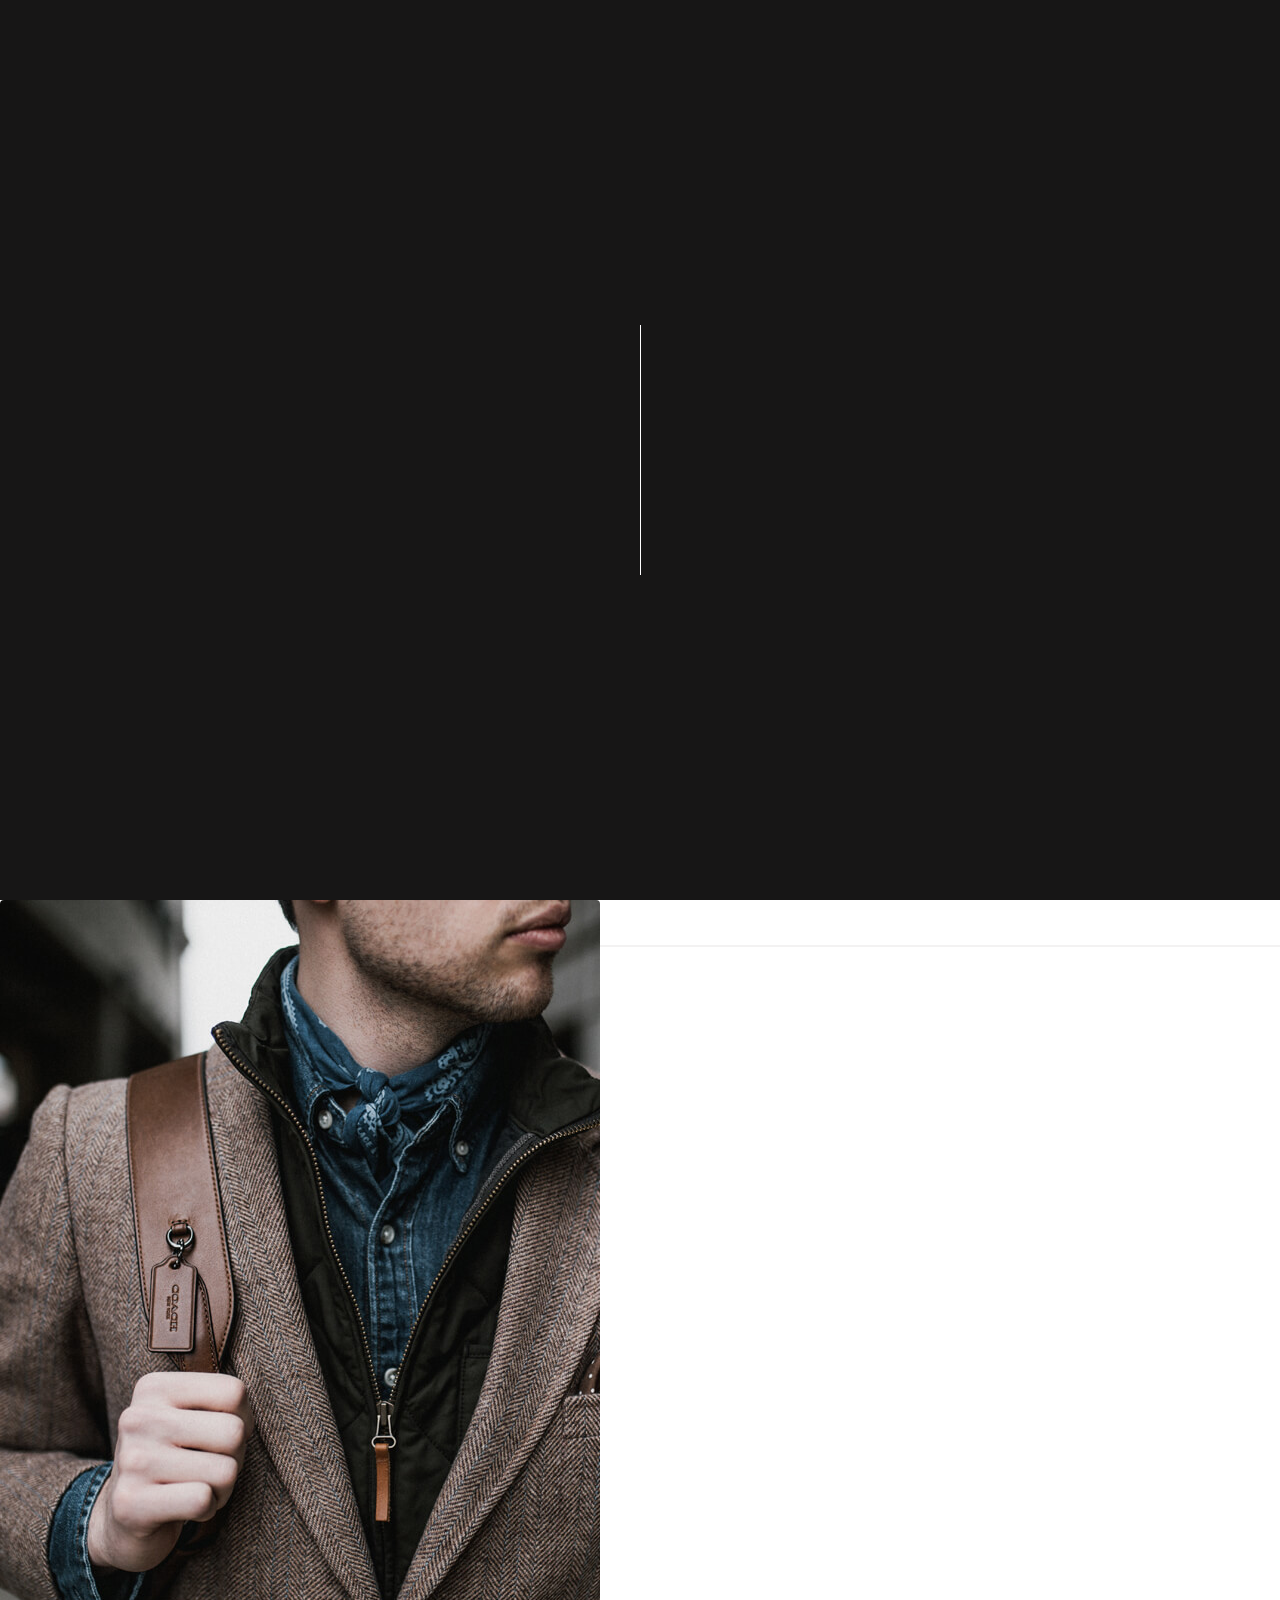
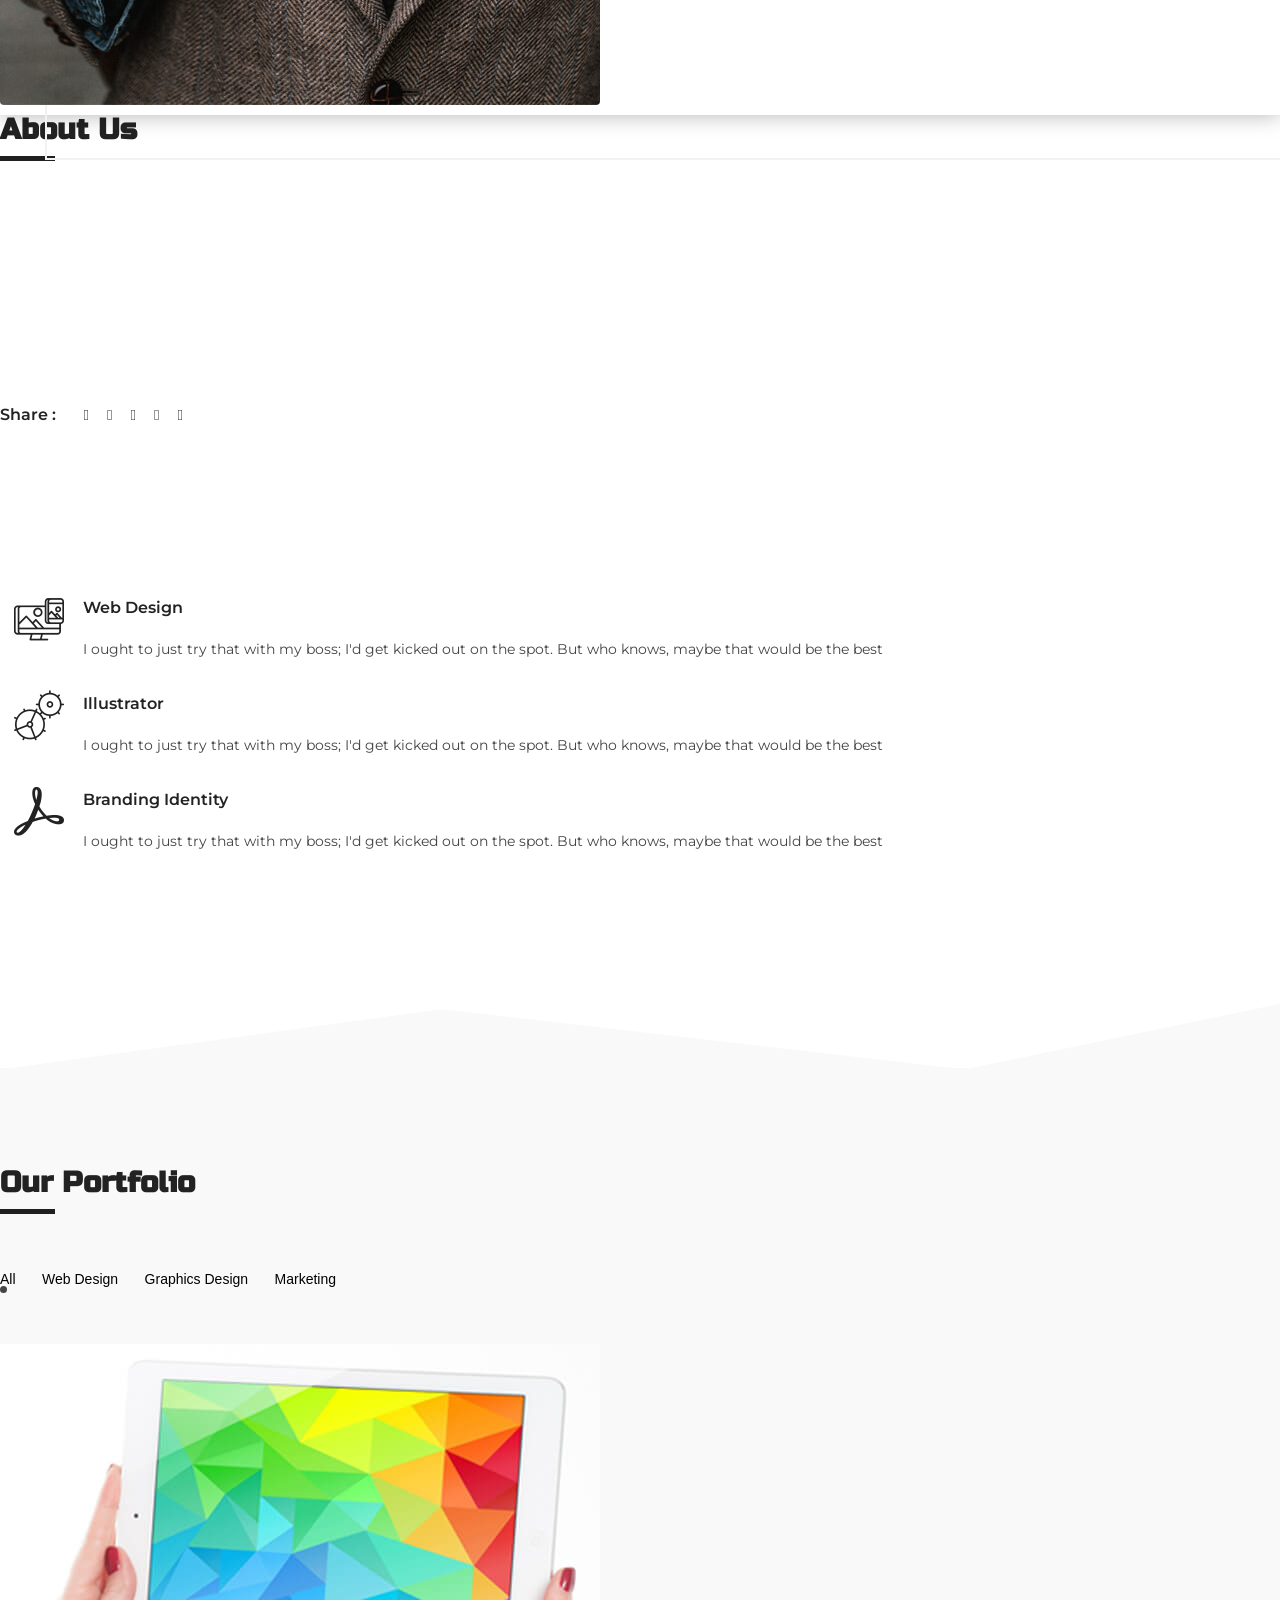
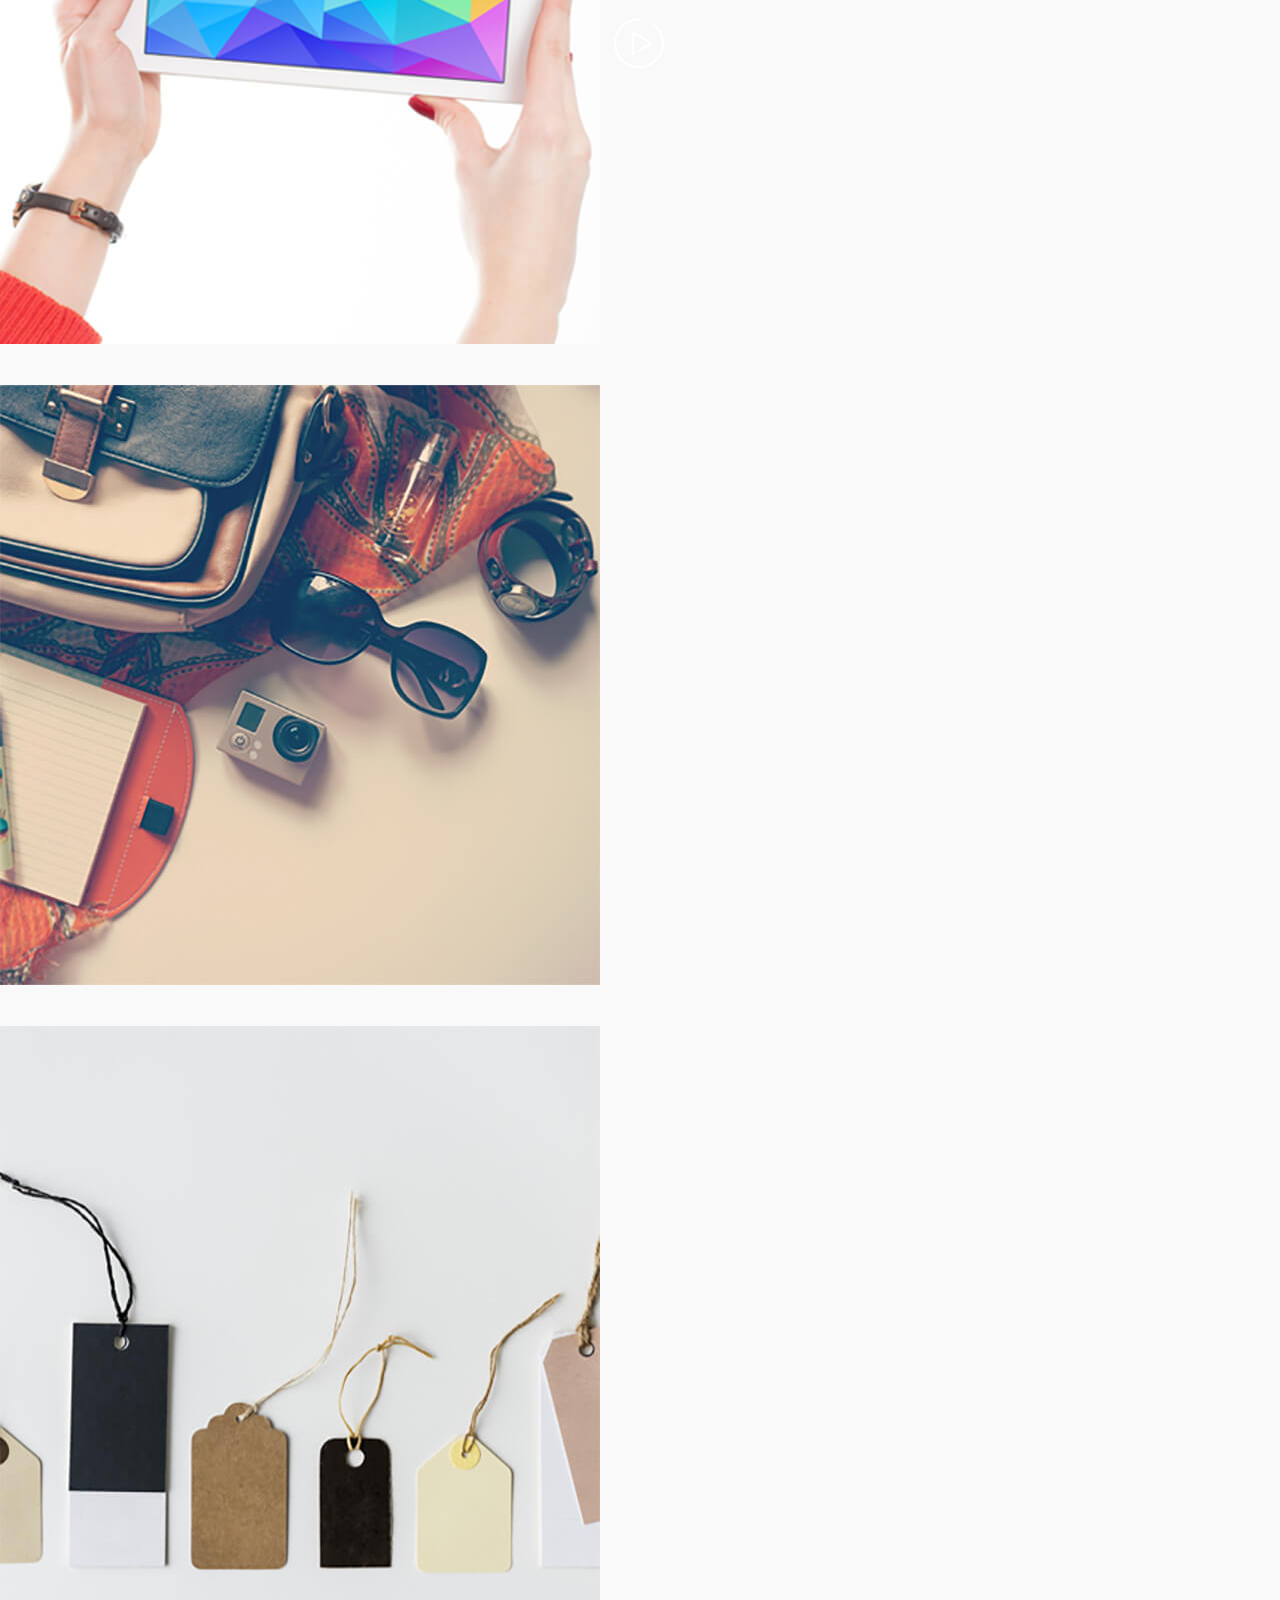
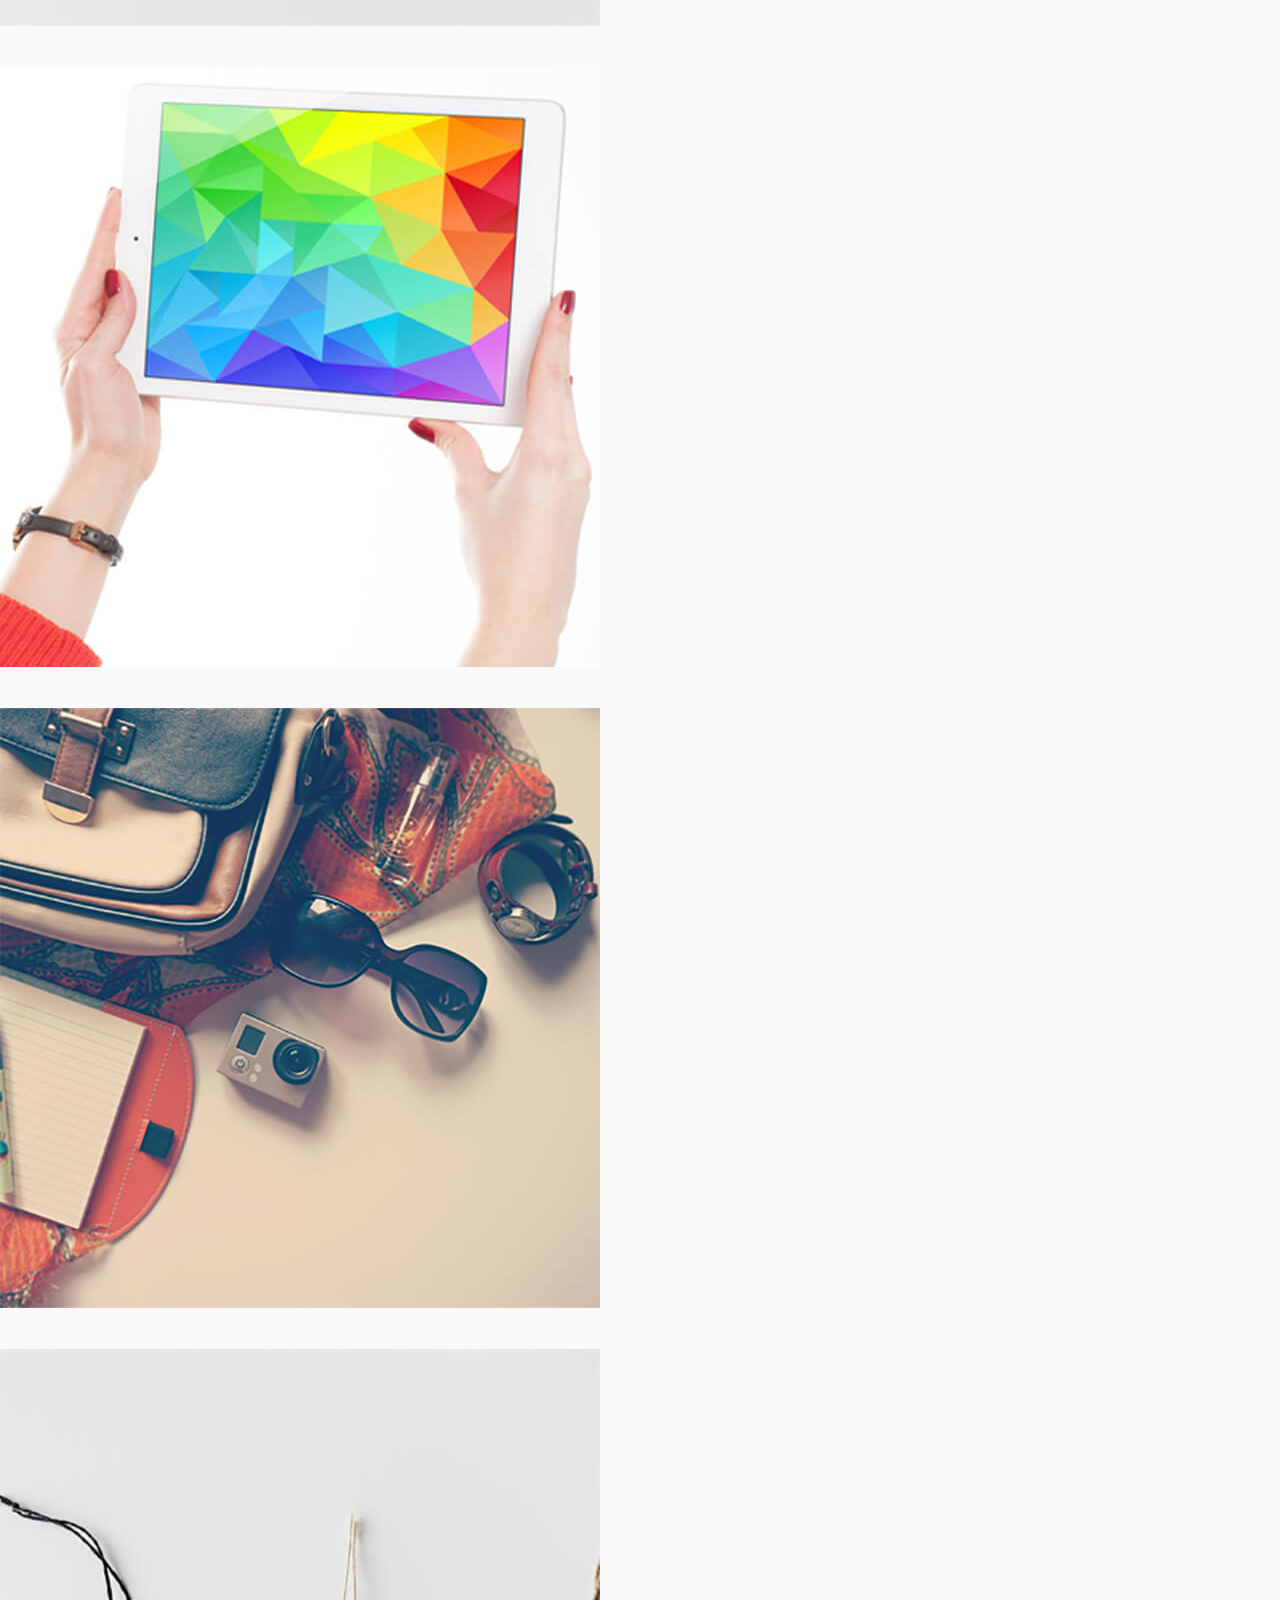
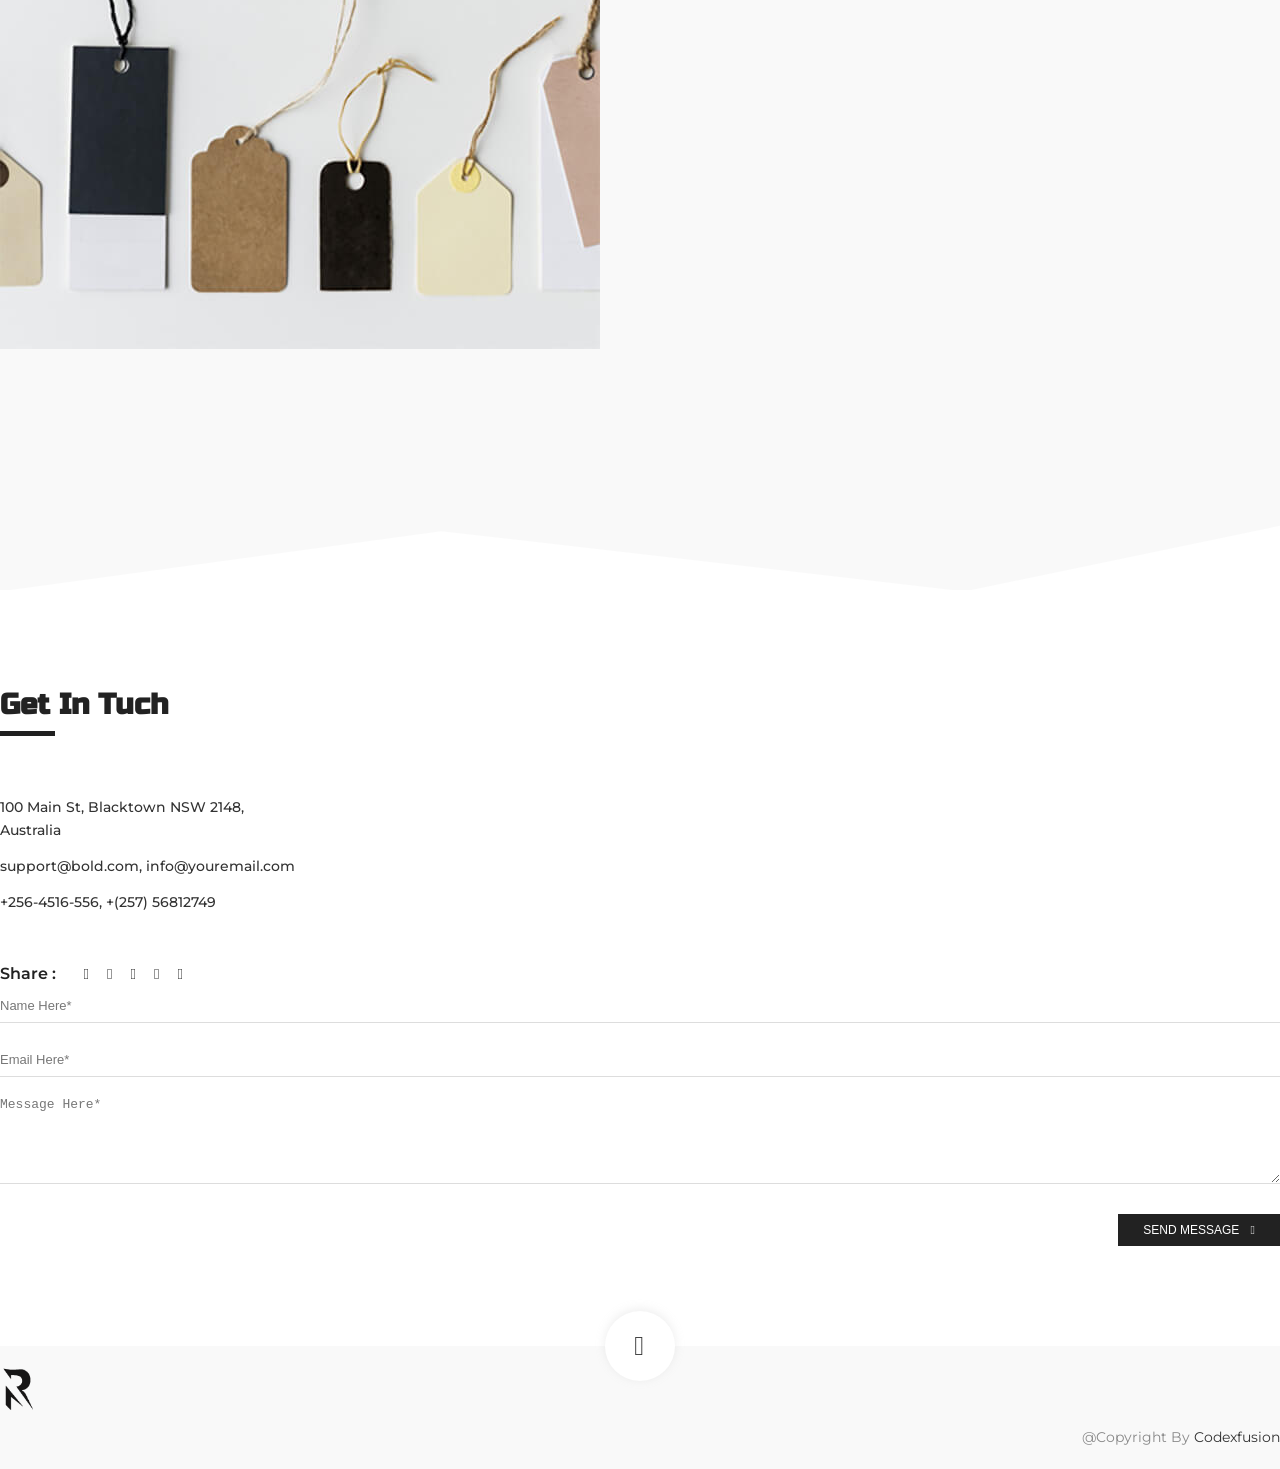
==== index.html @ fd963134 "upload template class" ====
<!doctype html>
<html lang="en">

<head>
    <meta charset="utf-8">
    <meta http-equiv="x-ua-compatible" content="ie=edge">
    <meta name="viewport" content="width=device-width, initial-scale=1">
    <title>Rokstar - Creative One Page Portfolio Html Template</title>
    <link rel="shortcut icon" type="image/png" href="assets/img/icon/favicon.ico.png" />
    <!-- all css here -->
    <link rel="stylesheet" href="assets/css/bootstrap.min.css" />
    <link rel="stylesheet" href="assets/css/font-awesome.min.css" />
    <link rel="stylesheet" href="assets/css/flaticon.css" />
    <link rel="stylesheet" href="assets/css/magnific-popup.css" />
    <link rel="stylesheet" href="assets/css/slicknav.min.css" />
    <link rel="stylesheet" href="assets/css/typography.css" />
    <link rel="stylesheet" href="assets/css/default-css.css" />
    <link rel="stylesheet" href="assets/css/styles.css" />
    <link rel="stylesheet" href="assets/css/responsive.css" />
    <!-- modernizr css -->
    <script src="assets/js/vendor/modernizr-2.8.3.min.js"></script>
</head>

<body id="top">
    <!--[if lt IE 8]>
            <p class="browserupgrade">You are using an <strong>outdated</strong> browser. Please <a href="http://browsehappy.com/">upgrade your browser</a> to improve your experience.</p>
        <![endif]-->
    <!-- preloader area start -->
    <div id="preloader">
        <div class="loader_line"></div>
    </div>
    <!-- prealoader area end -->
    <!-- header area start -->
    <header>
        <div class="header-area">
            <div class="container">
                <div class="row align-items-center">
                    <div class="col-md-3 col-sm-12">
                        <div class="logo">
                            <a href="index.html"><img src="assets/img/icon/logo.png" alt="logo"></a>
                        </div>
                    </div>
                    <div class="col-md-9 d-none d-md-block">
                        <div class="main-menu">
                            <nav class="nav-menu">
                                <ul id="nav_menu">
                                    <li class="active"><a data-hover="home" href="#home"><span>Home</span></a></li>
                                    <li><a data-hover="about" href="#about"><span>About</span></a></li>
                                    <li><a data-hover="portfolio" href="#portfolio"><span>Portfolio</span></a></li>
                                    <li><a data-hover="contact" href="#contact"><span>Contact</span></a></li>
                                </ul>
                            </nav>
                        </div>
                    </div>
                    <div class="col-sm-12 d-block d-md-none">
                        <div class="responsive-menu-wrap"></div>
                    </div>
                </div>
            </div>
        </div>
    </header>
    <!-- header area end -->
    <!-- slider area start -->
    <section id="home" class="slider-area parallax" data-speed="3" data-bg-image="assets/img/bg/slider-bg.jpg">
        <div class="container">
            <div class="slider-content">
                <h2 class="txtanim1"><span>I'm</span> <span>lucy</span> <span>Doe</span></h2>
                <h4 class="txtanim1 delay1">
                    <span>W</span>
                    <span>e</span>
                    <span>b</span>
                    <span>D</span>
                    <span>e</span>
                    <span>v</span>
                    <span>e</span>
                    <span>l</span>
                    <span>o</span>
                    <span>p</span>
                    <span>e</span>
                    <span>r</span>
                </h4>
            </div>
        </div>
        <div class="white_svg svg_white">
            <svg x="0px" y="0px" viewBox="0 186.5 1920 113.5">
                <polygon points="0,300 655.167,210.5 1432.5,300 1920,198.5 1920,300 " />
            </svg>
        </div>
        <div class="txtanim1 next-section">
            <span><a href="#about">about us <strong><i class="fa fa-question-circle"></i></strong></a></span>
        </div>
    </section>
    <!-- slider area end -->
    <!-- about area strat -->
    <section class="about-area" id="about">
        <div class="container">
            <div class="row align-items-center">
                <div class="col-md-4">
                    <div class="abt-left-thumb">
                        <img src="assets/img/about/abt-left-thumb.jpg" alt="image">
                    </div>
                </div>
                <div class="col-md-7 offset-md-1">
                    <div class="abt-content">
                        <div class="section-title">
                            <h2 class="txt2_is_show">About Us</h2>
                        </div>
                        <p class="txt1-wrap"><span class="txt1">For instance, whenever I go back to the guest house during the morning to copy out the contract, these gentlemen are always still sitting there eating their breakfasts. I ought to just try that witht my boss; I'd get kicked out on the spot.</span></p>
                        <p class="txt1-wrap"><span class="txt1">But who knows, maybe that would be the best thing for me. He'd fall right off his desk! And it's a funny sort of business to be sitting up there at your desk,</span> <span class="txt1">talking down at your subordinates. I ought to just try that witht my boss; I'd get kicked out on the spot. But who knows, maybe that would be the best thing for me. He'd fall right off his desk! And it's a funny sort of business to be sitting up there at your desk, talking down at your subordinates.</span></p>
                        <div class="social-link">
                            <h5>Share :</h5>
                            <a href="#"><i class="fa fa-facebook"></i></a>
                            <a href="#"><i class="fa fa-twitter"></i></a>
                            <a href="#"><i class="fa fa-dribbble"></i></a>
                            <a href="#"><i class="fa fa-linkedin"></i></a>
                            <a href="#"><i class="fa fa-instagram"></i></a>
                        </div>
                    </div>
                </div>
            </div>
        </div>
    </section>
    <!-- about area end -->
    <!-- service area start -->
    <div class="service-area pb--200">
        <div class="container">
            <div class="row">
                <div class="col-md-4">
                    <div class="single-service txt2_is_show">
                        <div class="icon"><span class="flaticon-web-design"></span></div>
                        <div class="srvc-content">
                            <h4>Web Design</h4>
                            <p>I ought to just try that with my boss; I'd get kicked out on the spot. But who knows, maybe that would be the best</p>
                        </div>
                    </div>
                </div>
                <div class="col-md-4">
                    <div class="single-service txt2_is_show">
                        <div class="icon"><span class="flaticon-settings"></span></div>
                        <div class="srvc-content">
                            <h4>Illustrator</h4>
                            <p>I ought to just try that with my boss; I'd get kicked out on the spot. But who knows, maybe that would be the best</p>
                        </div>
                    </div>
                </div>
                <div class="col-md-4">
                    <div class="single-service txt2_is_show">
                        <div class="icon"><span class="flaticon-adobe"></span></div>
                        <div class="srvc-content">
                            <h4>Branding Identity</h4>
                            <p>I ought to just try that with my boss; I'd get kicked out on the spot. But who knows, maybe that would be the best</p>
                        </div>
                    </div>
                </div>
            </div>
        </div>
        <div class="white_svg svg_gray">
            <svg x="0px" y="0px" viewBox="0 186.5 1920 113.5">
                <polygon points="0,300 655.167,210.5 1432.5,300 1920,198.5 1920,300 " />
            </svg>
        </div>
    </div>
    <!-- service area end -->
    <!-- portfolio area start -->
    <section class="fortfolio-area bg-gray pt--100 pb--200" id="portfolio">
        <div class="container">
            <div class="section-title">
                <h2 class="txt2_is_show">Our Portfolio</h2>
            </div>
            <div class="fortfolio-filter">
                <button class="active" data-filter="*">All</button>
                <button data-filter=".web">Web Design</button>
                <button data-filter=".design">Graphics Design</button>
                <button data-filter=".marketing">Marketing</button>
            </div>
            <div class="portfolio-masonary row" id="container">
                <div class="prt-grid marketing design col-md-4 col-sm-6">
                    <div class="prt-item">
                        <a class="expand-video" href="https://www.youtube.com/watch?v=eDiA1p5DlLg">
                            <span class="flaticon-play-button"></span>
                            <img src="assets/img/portfolio/img1.jpg" alt="image">
                        </a>
                    </div>
                </div>
                <div class="prt-grid marketing web col-md-4 col-sm-6">
                    <div class="prt-item">
                        <a class="expand-img" href="assets/img/portfolio/img2.jpg"><img src="assets/img/portfolio/img2.jpg" alt="image"></a>
                    </div>
                </div>
                <div class="prt-grid col-md-4 col-sm-6">
                    <div class="prt-item">
                        <a class="expand-img" href="assets/img/portfolio/img3.jpg"><img src="assets/img/portfolio/img3.jpg" alt="image"></a>
                    </div>
                </div>
                <div class="prt-grid design marketing col-md-4 col-sm-6">
                    <div class="prt-item">
                        <a class="expand-img" href="assets/img/portfolio/img4.jpg"><img src="assets/img/portfolio/img4.jpg" alt="image"></a>
                    </div>
                </div>
                <div class="prt-grid web design col-md-4 col-sm-6">
                    <div class="prt-item">
                        <a class="expand-img" href="assets/img/portfolio/img5.jpg"><img src="assets/img/portfolio/img5.jpg" alt="image"></a>
                    </div>
                </div>
                <div class="prt-grid design marketing col-md-4 col-sm-6">
                    <div class="prt-item">
                        <a class="expand-img" href="assets/img/portfolio/img6.jpg"><img src="assets/img/portfolio/img6.jpg" alt="image"></a>
                    </div>
                </div>
            </div>
        </div>
        <div class="white_svg svg_white">
            <svg x="0px" y="0px" viewBox="0 186.5 1920 113.5">
                <polygon points="0,300 655.167,210.5 1432.5,300 1920,198.5 1920,300 " />
            </svg>
        </div>
    </section>
    <!-- portfolio area end -->
    <!-- contact area start -->
    <section class="contact-area ptb--100" id="contact">
        <div class="container">
            <div class="section-title">
                <h2 class="txt2_is_show">Get In Tuch</h2>
            </div>
            <div class="row">
                <div class="col-md-5">
                    <div class="cnt-left">
                        <ul>
                            <li>100 Main St, Blacktown NSW 2148, <span class="ct-break">Australia</span></li>
                            <li>support@bold.com, info@youremail.com</li>
                            <li>+256-4516-556, +(257) 56812749</li>
                        </ul>
                        <div class="social-link">
                            <h5>Share :</h5>
                            <a href="#"><i class="fa fa-facebook"></i></a>
                            <a href="#"><i class="fa fa-twitter"></i></a>
                            <a href="#"><i class="fa fa-dribbble"></i></a>
                            <a href="#"><i class="fa fa-linkedin"></i></a>
                            <a href="#"><i class="fa fa-instagram"></i></a>
                        </div>
                    </div>
                </div>
                <div class="col-md-7">
                    <div class="contact-form">
                        <div class="screen-reader-response"></div>
                        <form action="mail.php" id="cf">
                            <div class="row">
                                <div class="col-md-6">
                                    <input type="text" id="name" name="name" placeholder="Name Here*">
                                </div>
                                <div class="col-md-6">
                                    <input type="email" id="email" name="email" placeholder="Email Here*">
                                </div>
                            </div>
                            <textarea name="msg" id="msg" placeholder="Message Here*"></textarea>
                            <div class="form-submit">
                                <button type="submit" name="submit" id="cnt_submit">Send Message <i class="fa fa-long-arrow-right"></i></button>
                            </div>
                        </form>
                    </div>
                </div>
            </div>
        </div>
    </section>
    <!-- contact area end -->
    <!-- footer area start -->
    <footer>
        <div class="footer-area bg-gray">
            <div class="container">
                <div class="row align-items-center">
                    <div class="col-md-6 col-sm-4">
                        <div class="flogo">
                            <a href="index.html"><img src="assets/img/icon/flogo.png" alt="logo"></a>
                        </div>
                    </div>
                    <div class="col-md-6 col-sm-8">
                        <div class="copyright">
                            <p>@Copyright By <span>Codexfusion</span></p>
                        </div>
                    </div>
                </div>
                <div class="go-to-top">
                    <a href="#top"><i class="fa fa-angle-up"></i></a>
                </div>
            </div>
        </div>
    </footer>
    <!-- footer area end -->
    <!-- jquery latest version -->
    <script src="assets/js/vendor/jquery-3.2.0.min.js"></script>
    <!-- bootstrap 4 js -->
    <script src="assets/js/bootstrap.min.js"></script>
    <!-- others plugins -->
    <script src="assets/js/jquery.slicknav.min.js"></script>
    <script src="assets/js/jquery.magnific-popup.min.js"></script>
    <script src="assets/js/imagesloaded.pkgd.min.js"></script>
    <script src="assets/js/isotope.pkgd.min.js"></script>
    <script src="assets/js/plugins.js"></script>
    <script src="assets/js/scripts.js"></script>
</body>

</html>
---- assets/css/flaticon.css ----
/*
  	Flaticon icon font: Flaticon
  	Creation date: 23/10/2017 08:34
  	*/

@font-face {
  font-family: "Flaticon";
  src: url("../fonts/Flaticon.eot.eot");
  src: url("../fonts/Flaticon.eot.eot#iefix") format("embedded-opentype"),
       url("../fonts/Flaticon.woff.woff") format("woff"),
       url("../fonts/Flaticon.ttf") format("truetype"),
       url("../fonts/Flaticon.svg#Flaticon") format("svg");
  font-weight: normal;
  font-style: normal;
}

@media screen and (-webkit-min-device-pixel-ratio:0) {
  @font-face {
    font-family: "Flaticon";
    src: url("https://rokstar.vercel.app/assets/css/Flaticon.svg#Flaticon") format("svg");
  }
}

[class^="flaticon-"]:before, [class*=" flaticon-"]:before,
[class^="flaticon-"]:after, [class*=" flaticon-"]:after {
	font-family: Flaticon;
	font-size: 20px;
	font-style: normal;
	margin-left: 0px;
}

.flaticon-play-button:before { content: "\f100"; }
.flaticon-adobe:before { content: "\f101"; }
.flaticon-settings:before { content: "\f102"; }
.flaticon-web-design:before { content: "\f103"; }
---- assets/css/typography.css ----
/*
Table Of Contents
=========================
- Default Typography
- Custom Typography
=========================
*/

body {
    font-family: 'Montserrat', sans-serif;
}

h1,
h2,
h3,
h4,
h5,
h6 {
    margin: 0;
    font-family: 'Russo One', sans-serif;
    font-weight: 700;
    color: #000;
    letter-spacing: 1.5px;
}

h1 a,
h2 a,
h3 a,
h4 a,
h5 a,
h6 a {
    font-weight: inherit;
    font-family: 'Montserrat', sans-serif;
}

h1 {
    font-size: 36px;
    line-height: 70px;
    letter-spacing: 1px;
    margin-bottom: 0px;
}

h2 {
    font-size: 22px;
    line-height: 24px;
    margin-bottom: 0px;
}

h3 {
    font-size: 24px;
    line-height: 30px;
    margin-bottom: 0px;
}

h4 {
    font-size: 20px;
    line-height: 27px;
}

h5 {
    font-size: 16px;
    line-height: 24px;
}

h6 {
    font-size: 14px;
    line-height: 24px;
}

p {
    font-family: 'Montserrat', sans-serif;
    font-size: 14px;
    font-weight: normal;
    letter-spacing: 0;
    line-height: 28px;
    margin: 0;
}

p img {
    margin: 0;
}

span {
    font-family: 'Montserrat', sans-serif;
}


/* em and strong */

em {
    font: 15px/30px;
}

strong,
b {
    font: 15px/30px;
}

small {
    font-size: 11px;
    line-height: inherit;
}


/*  blockquotes */

blockquote {
    border-left: 0 none;
    font-family: 'Montserrat', sans-serif;
    margin: 10px 0;
    padding-left: 40px;
    position: relative;
}

blockquote::before {
    color: #4e5665;
    content: "ï„";
    font-family: FontAwesome;
    font-size: 36px;
    left: 20px;
    line-height: 0;
    margin: 0;
    opacity: 0.5;
    position: absolute;
    top: 20px;
}

blockquote p {
    font-style: italic;
    padding: 0;
    font-size: 18px;
    line-height: 36px;
}

blockquote cite {
    display: block;
    font-size: 12px;
    font-style: normal;
    line-height: 18px;
}

blockquote cite:before {
    content: "\2014 \0020";
}

blockquote cite a,
blockquote cite a:visited {
    color: #8B9798;
    border: none
}

/* links */

a,
a:visited {
    text-decoration: none;
    font-family: 'Montserrat', sans-serif;
    font-weight: normal;
    font-size: 12px;
    color: #fff;
    transition: all 0.3s ease-in-out;
    -webkit-transition: all 0.3s ease-in-out;
    -moz-transition: all 0.3s ease-in-out;
    -o-transition: all 0.3s ease-in-out;
    outline: 0;
}

a:hover,
a:active {
    color: #ffb607;
    text-decoration: none;
    outline: 0;
}

a:focus {
    text-decoration: none;
    outline: 0;
}

p a,
p a:visited {
    line-height: inherit;
    outline: 0;
}

a.active {
    color: #ffb607!important;
}


/* list */

ul,
ol {
    margin-bottom: 0px;
    margin-top: 0px;
    padding: 0;
}

ul {
    margin: 0;
    list-style-type: none;
}

ol {
    list-style: decimal;
}

ol,
ul.square,
ul.circle,
ul.disc {
    margin-left: 0px;
}

ul.square {
    list-style: square outside;
}

ul.circle {
    list-style: circle outside;
}

ul.disc {
    list-style: disc outside;
}

ul ul,
ul ol,
ol ol,
ol ul {
    margin: 0;
}

ul ul li,
ul ol li,
ol ol li,
ol ul li {
    margin-bottom: 0px;
}

li {
    line-height: 18px;
    margin-bottom: 0px;
}

ul.large li {}

li p {}


/* definition list */

dl {
    margin: 12px 0;
}

dt {
    margin: 0;
    color: #11ABB0;
}

dd {
    margin: 0 0 0 20px;
}

button {}


/*
--------------------------
- Custom Typography
--------------------------
*/


/* Your Custom Typography. */
---- assets/css/default-css.css ----
/* 
--------------------------
- 1.1 Default CSS
--------------------------
*/

/*google font*/
@import url('https://fonts.googleapis.com/css?family=Montserrat:300,400,500,600,700%7CRusso+One');

/* Your default CSS. */
*{margin: 0;padding:0;box-sizing: border-box;}

.clear {
    clear: both
}

*,
*:before,
*:after {
    -moz-box-sizing: border-box;
    -webkit-box-sizing: border-box;
    box-sizing: border-box;
}

*:focus {
    outline: 0;
}

html {
    font-size: 62.5%;
    -webkit-font-smoothing: antialiased;
}

body {
    background: #fff;
    font-weight: normal;
    font-size: 15px;
    letter-spacing: 1.5px;
    color: #888;
    line-height: 30px;
    -webkit-font-smoothing: antialiased;
    /* Fix for webkit rendering */
    -webkit-text-size-adjust: 100%;
}

img {
    max-width: 100%;
    height: auto;
}

button,
input,
textarea {
    letter-spacing: 0;
}

/*custome css*/

/*----------------------------
  14. Basic margin padding
-----------------------------*/
.bg-gray{
    background-color: #f9f9f9;
}
.ptb--100{
    padding: 100px 0px;
}
.pt--100{
    padding-top: 100px;
}
.pb--100{
    padding-bottom: 100px;
}
.pt--200{
    padding-top: 200px;
}
.pb--200{
    padding-bottom: 200px;
}

/*pealoader css*/
#preloader {
    position: fixed;
    left: 0;
    top: 0;
    height: 100vh;
    width: 100%;
    z-index: 99999;
    display: flex;
}
#preloader:before,
#preloader:after{
    content: '';
    position: absolute;
    left: 0;
    top: 0;
    width: 50%;
    height: 100%;
    z-index: -1;
    background-color: #171616;
    -webkit-transition: all 0.3s ease 0s;
    -o-transition: all 0.3s ease 0s;
    transition: all 0.3s ease 0s;
}
#preloader:after{
    left: auto;
    right: 0;
}
#preloader .loader_line{
    margin: auto;
    width: 1px;
    height: 250px;
    position: relative;
    overflow: hidden;
    -webkit-transition: all 0.8s ease 0s;
    -o-transition: all 0.8s ease 0s;
    transition: all 0.8s ease 0s;
}
.loader_line:before{
    content: '';
    position: absolute;
    left: 0;
    top: 50%;
    width: 1px;
    height: 0%;
    -webkit-transform: translateY(-50%);
    -ms-transform: translateY(-50%);
    -o-transform: translateY(-50%);
    transform: translateY(-50%);
    background-color: #fff;
    -webkit-animation: lineheight 1000ms ease-in-out 0s forwards;
    -o-animation: lineheight 1000ms ease-in-out 0s forwards;
    animation: lineheight 1000ms ease-in-out 0s forwards;
}
.loader_line:after{
    content: '';
    position: absolute;
    left: 0;
    top: 0;
    width: 1px;
    height: 100%;
    background-color: #777;
    -webkit-transform: translateY(-100%);
    -ms-transform: translateY(-100%);
    -o-transform: translateY(-100%);
    transform: translateY(-100%);
    -webkit-animation: lineround 1200ms linear 0s infinite;
    -o-animation: lineround 1200ms linear 0s infinite;
    animation: lineround 1200ms linear 0s infinite;
    animation-delay: 2000ms;
}

@keyframes lineheight{
    0%{
        height: 0%;
    }
    100%{
        height: 100%;
    }
}

@keyframes lineround{
    0%{
        -webkit-transform: translateY(-100%);
        -ms-transform: translateY(-100%);
        -o-transform: translateY(-100%);
        transform: translateY(-100%);
    }
    100%{
        -webkit-transform: translateY(200%);
        -ms-transform: translateY(200%);
        -o-transform: translateY(200%);
        transform: translateY(200%);
    }
}

/*hiding all*/
.preloaded .loader_line:after{
    opacity: 0;
}
.preloaded  .loader_line{
    opacity: 0;
    height: 100%!important;
}
.preloaded:before,
.preloaded:after{
    -webkit-animation: preloadedzero 300ms ease-in-out 500ms forwards;
    -o-animation: preloadedzero 300ms ease-in-out 500ms forwards;
    animation: preloadedzero 300ms ease-in-out 500ms forwards;
}
@keyframes preloadedzero{
    0%{
        width: 50%;
    }
    100%{
        width: 0%;
    }
}
---- assets/css/styles.css ----
/*-----------------------------------------------------------------------------------

    Template Name: Rokstar - Portfolio Html Template
    Template URI: rashadulislam.com/demo/proshar-preview
    Description: Rokstar - Portfolio Html Template
    Author: dreamthemecoders
    Author URI: https://themeforest.net/user/dreamthemecoders
    Version: 1.0

-----------------------------------------------------------------------------------
    
    CSS INDEX
    ===================
  
    1. Header Area
    2. Slider Area
    3. About Area
    4. Service Area
    5. Fortfolio Area
    6. Contact Area
    7. Footer Area

-----------------------------------------------------------------------------------*/

/*============================================
* 1. Header Area
*=============================================*/
.header-area{
    position: fixed;
    left: 0;
    top: 0;
    z-index: 999;
    width: 100%;
    background: #202020;
}
.logo{}
.logo a{
    display: inline-block;
}
.logo a img{
    max-width: 43px;
}
.main-menu{}
.main-menu nav ul{
    text-align: right;
}
.main-menu nav ul li{
    display: inline-block;
}
.main-menu nav ul li a{
        display: block;
    color: #fff;
    font-size: 14px;
    font-weight: 500;
    letter-spacing: 0;
    padding: 35px 17px;
    position: relative;
}

.main-menu nav ul li a:before{
    content: '';
    position: absolute;
    left: 50%;
    bottom: 17%;
    height: 7px;
    width: 7px;
    background: #fff;
    border-radius: 50%;
    opacity: 0;
    transform: translateX(-50%);
    -webkit-transition: all 0.3s ease 0s;
    -o-transition: all 0.3s ease 0s;
    transition: all 0.3s ease 0s;
}
.main-menu nav ul li a:after{
    content: attr(data-hover);
    position: absolute;
    left: 50%;
    top: 70%;
    opacity: 0;
    transform: translateX(-50%);
    -webkit-transition: all 0.3s ease 0s;
    -o-transition: all 0.3s ease 0s;
    transition: all 0.3s ease 0s;
}
.main-menu nav ul li a:hover:after{
    opacity: 1;
    top: 50%;
    transform: translate(-50%, -50%);
}
.main-menu nav ul li.active a:before{
    opacity: 1;
}
.main-menu nav ul li a span{
    display: block;
    -webkit-transition: all 0.15s ease-in-out 0s;
    -o-transition: all 0.15s ease-in-out 0s;
    transition: all 0.15s ease-in-out 0s;
}
.main-menu nav ul li a:hover span{
    transform: translate3d(0,-12px,0);
    opacity: 0;
}

/*mobiel menu*/

.slicknav_menu .slicknav_menutxt {
    display: none;
}

.slicknav_menu {
    background: transparent;
    margin-top: 21px;
}

.slicknav_menu .slicknav_icon-bar {
    height: 2px;
    width: 19px;
    margin: 3px 0px;
    -webkit-transition: all 0.3s ease 0s;
    transition: all 0.3s ease 0s;
}

.slicknav_btn {
    background-color: transparent;
    position: relative;
    margin-top: -38px;
}

.slicknav_menu .slicknav_open .slicknav_icon-bar:nth-child(2) {
    opacity: 0;
    -ms-filter: "progid:DXImageTransform.Microsoft.Alpha(Opacity=0)";
}

.slicknav_menu .slicknav_open .slicknav_icon-bar:nth-child(1) {
    -webkit-transform: rotate(45deg) translate(1px, 7px);
    transform: rotate(45deg) translate(1px, 7px);
}

.slicknav_menu .slicknav_open .slicknav_icon-bar:nth-child(3) {
    -webkit-transform: rotate(-45deg) translateY(-6px);
    transform: rotate(-45deg) translateY(-6px);
}

.slicknav_menu {
    margin-top: 0;
}

.slicknav_nav {
    background: #0c0c0c;
    margin: 0;
    padding: 6px 0px;
    margin-top: 10px;
}

.slicknav_nav a:hover {
    background: #fefefe none repeat scroll 0 0;
    border-radius: 0;
}

.slicknav_nav a {
    font-size: 14px;
    letter-spacing: 0.01em;
}

/*============================================
* END Header Area
*=============================================*/

/*============================================
* 2. Slider Area
*=============================================*/
.slider-area{
    height: 800px;
    display: flex;
    align-items: center;
    position: relative;
}
.white_svg{
    position: absolute;
    left: 0;
    bottom: -11px;
    width: 100%;
    overflow: hidden;
}
.svg_white svg{
    fill: #fff;
    width: 101%;
}
.svg_gray svg{
    fill: #f9f9f9;
    width: 101%;
}
.slider-content h2{
    font-size: 55px;
    color: #ffffff;
    font-weight: 300;
    letter-spacing: 0;
    line-height: 55px;
    margin-bottom: 10px;
    text-transform: uppercase;
}

.slider-content h4{
    font-size: 19px;
    font-weight: 300;
    color: #ffffff;
    letter-spacing: 0em;
    line-height: 41px;
    text-transform: uppercase;
}
.slider-content h4 span{
    display: inline-block!important;
    letter-spacing: 0;
}
.txt1-wrap{
    overflow: hidden;
    margin-bottom: 100px;
}
.txt1{
    opacity: 0;
    display: inline-block;
    -webkit-transition: all 0.3s ease 0s;
    -o-transition: all 0.3s ease 0s;
    transition: all 0.3s ease 0s;
    -webkit-transform: translate3d(0px, 100%, 0px);
    -ms-transform: translate3d(0px, 100%, 0px);
    -o-transform: translate3d(0px, 100%, 0px);
    transform: translate3d(0px, 100%, 0px);
}

.next-section{
        position: absolute;
    right: 38px;
    bottom: 123px;
    transform: rotate(-90deg);
    z-index: 99;
    padding-left: 32px;
}
.next-section a{
        display: block;
    color: #fff;
    text-transform: uppercase;
    font-size: 10px;
    letter-spacing: 0.2em;
        font-weight: 300;
        position: relative;
}
.next-section strong{
        display: inline-block;
    font-size: 14px;
    font-weight: 700;
    margin-left: 4px;
}
.next-section a:after{
    content: '';
    position: absolute;
    bottom: 3px;
    right: 0;
    height: 1px;
    width: 0%;
    background-color: #ddd;
    -webkit-transition: all 0.3s ease 0s;
    -o-transition: all 0.3s ease 0s;
    transition: all 0.3s ease 0s;
}
.next-section a:hover:after{
    width: 126%;
}
.next-section a:before{
        content: '\f104';
    position: absolute;
    bottom: 3px;
    left: -17px;
    font-family: fontawesome;
    font-size: 24px;
    color: #b1acac;
    -webkit-animation: secdownmoving 1000ms linear 0s infinite;
    -o-animation: secdownmoving 1000ms linear 0s infinite;
    animation: secdownmoving 1000ms linear 0s infinite;
}
@keyframes secdownmoving{
    0%{
        -webkit-transform: translateX(0px);
        -ms-transform: translateX(0px);
        -o-transform: translateX(0px);
        transform: translateX(0px);
    }
    50%{
        -webkit-transform: translateX(-10px);
        -ms-transform: translateX(-10px);
        -o-transform: translateX(-10px);
        transform: translateX(-10px);
    }
    100%{
        -webkit-transform: translateX(0px);
        -ms-transform: translateX(0px);
        -o-transform: translateX(0px);
        transform: translateX(0px);
    }
}

/*============================================
* END Slider Area
*=============================================*/

/*============================================
* 3. About Area
*=============================================*/
.about-area{
    padding: 100px 0px 150px;
}
.abt-left-thumb{
    display: block;
    position: relative;
    z-index: 1;
    box-shadow: 0px 0px 21px rgba(0,0,0,0.3);
}
.abt-left-thumb:before{
    content: '';
    position: absolute;
    right: -45px;
    bottom: -45px;
    border: 2px solid #f3f2f2;
    height: 100%;
    width: 100%;
    z-index: -1;
    border-radius: 0px 0px 30px 0px;
}
.abt-left-thumb img{
    border-radius: 4px;
    overflow: hidden;
    max-width: 100%;
}
.abt-content{}
.section-title{}
.section-title h2{
        font-size: 29px;
    letter-spacing: 0;
    color: #222222;
    line-height: 30px;
    margin-bottom: 50px;
    padding-bottom: 16px;
    position: relative;
}
.section-title h2:before{
    content: '';
    position: absolute;
    left: 0;
    bottom: 0;
    height: 5px;
    width: 55px;
    background-color: #202020;
}
.section-title h2:after{
    content: '';
    position: absolute;
    left: 0;
    bottom: 2px;
    height: 1px;
    width: 255px;
    background-color: #202020;
}
.section-title h2.txt2_is_show:after{
    width: 0;
    -webkit-transition: all 0.4s ease 0s;
    -o-transition: all 0.4s ease 0s;
    transition: all 0.4s ease 0s;
}
.section-title h2.is_show:after{
    width: 255px;
}
.abt-content p{
    font-size: 14px;
    font-weight: 400;
    color: #333;
    letter-spacing: 0;
    margin-bottom: 19px;
}
.social-link{
    display: inline-block;
    margin-top: 11px;
}
.social-link h5{
    font-family: 'Montserrat', sans-serif;
    display: inline-block;
    font-size: 16px;
    letter-spacing: 0;
    font-weight: 600;
    color: #222222;
    margin-right: 22px;
}
.social-link a{
    display: inline-block;
    font-size: 15px;
    color: #333333;
    margin-right: 11px;
}
.social-link:hover a{
    color: #888;
}
.social-link a:hover{
    color: #000;
}

/*============================================
* END About Area
*=============================================*/

/*============================================
* 4. Service Area
*=============================================*/
.service-area{
    position: relative;
}
.single-service{
    z-index: 1;
    position: relative;
    padding: 14px;
    -webkit-transition: all 0.3s ease 0s;
    -o-transition: all 0.3s ease 0s;
    transition: all 0.3s ease 0s;
}
.single-service:hover,
.single-service:hover .icon{
    background-color: #f9f9f9;
}
.single-service .icon{
        float: left;
    margin-right: 17px;
    margin-top: 10px;
        background: #fff;
}
.single-service:before{
        content: '';
    position: absolute;
    left: 40px;
    top: 22px;
    height: 0;
    width: 1px;
    background: #d0cdcd;
    z-index: -1;
    -webkit-transition: all 0.8s ease 0s;
    -o-transition: all 0.8s ease 0s;
    transition: all 0.8s ease 0s;
}
.txt2_is_show.is_show:before{
    height: calc(100% - 40px);
}
.single-service:after{
    content: '';
    position: absolute;
    left: 35px;
    bottom: 16px;
    height: 10px;
    width: 10px;
    border-radius: 50%;
    background: #d0cdcd;
}
.txt2_is_show:after{
    opacity: 0;
    -webkit-transition: all 0.8s ease 1.1s;
    -o-transition: all 0.8s ease 1.1s;
    transition: all 0.8s ease 1.1s;
}
.txt2_is_show.is_show:after{
    opacity: 1;
}
.single-service .icon span:before{
    font-size: 50px;
        color: #222;
}
.srvc-content{
    overflow: hidden;
}
.srvc-content h4{
        font-family: 'Montserrat', sans-serif;
    font-size: 16px;
    font-weight: 600;
    letter-spacing: 0;
    color: #222222;
    margin-bottom: 15px;
}
.srvc-content p{
    color: #444;
    line-height: 26px;
}


/*============================================
* END Service Area
*=============================================*/

/*============================================
* 5. Fortfolio Area
*=============================================*/
.fortfolio-area{
    position: relative;
}
.fortfolio-filter{
    margin-bottom: 50px;
}
.fortfolio-filter button{
        font-size: 14px;
    font-weight: 500;
    color: #000000;
    letter-spacing: 0;
    background: transparent;
    border: none;
    outline: none;
    cursor: pointer;
    padding-bottom: 6px;
    position: relative;
    margin-right: 21px;
}
.fortfolio-filter button:before{
        content: '';
    position: absolute;
    left: 0;
    bottom: 0;
    height: 7px;
    width: 7px;
    opacity: 0;
    background: #464444;
    border-radius: 50%;
    -webkit-transition: all 0.3s ease 0s;
    -o-transition: all 0.3s ease 0s;
    transition: all 0.3s ease 0s;
}
.fortfolio-filter button.active:before{
    opacity: 1;
}
.prt-item{
    margin-bottom: 30px;
}
.prt-item a{
    display: block;
}
.prt-item a.expand-video{
    position: relative;
    z-index: 1;
}
.prt-item a.expand-video span{
        position: absolute;
    left: 50%;
    top: 50%;
    transform: translate(-50%, -50%);
}
.prt-item a.expand-video:before{
    content: '';
    position: absolute;
    left: 0;
    top: 0;
    height: 100%;
    width: 100%;
    opacity: 0;
    background-color: rgba(27, 27, 27, 0.5);
    -webkit-transition: all 0.3s ease 0s;
    -o-transition: all 0.3s ease 0s;
    transition: all 0.3s ease 0s;
}
.prt-item:hover a.expand-video:before{
    opacity: 1;
}
.prt-item a.expand-video span:before{
    font-size: 50px;
    color: #fff;
}
.prt-item a:hover {
    box-shadow: 0px 10px 27px rgba(0,0,0,0.1);
}
.prt-item a img{
    max-width: 100%;
    display: inline-block;
}

/*============================================
* END Fortfolio Area
*=============================================*/

/*============================================
* 6. Contact Area
*=============================================*/
.contact-area{
    position: relative;
}
.contact-area .section-title{
    margin-bottom: 60px;
}
.cnt-left ul li {
    font-size: 14px;
    color: #333;
    letter-spacing: 0;
    line-height: 23px;
    margin-bottom: 13px;
    font-weight: 500;
}
.cnt-left ul li span.ct-break{
    display: block;
}
.cnt-left .social-link{
    margin-top: 32px;
}
.contact-form form input,
.contact-form form textarea{
        height: 34px;
    width: 100%;
    background: #fff;
    border: none;
    border-bottom: 1px solid #dddddd;
    margin-bottom: 20px;
    letter-spacing: 0;
    font-size: 13px;
}
.contact-form form input::-webkit-input-placeholder,
.contact-form form textarea::-webkit-input-placeholder {
  color: #777;
}
.contact-form form input::-moz-placeholder,
.contact-form form textarea::-moz-placeholder {
  color: #777;
}
.contact-form form input:-ms-input-placeholder,
.contact-form form textarea:-ms-input-placeholder {
  color: #777;
}
.contact-form form input:-moz-placeholder,
.contact-form form textarea:-moz-placeholder {
  color: #777;
}
.contact-form form textarea{
    height: 87px;
}
.contact-form form .form-submit{
    text-align: right;
}
.contact-form form button{
        background: #222;
    color: #fff;
    border: none;
    text-transform: uppercase;
    font-size: 12px;
    padding: 9px 25px;
    font-weight: 400;
    cursor: pointer;
    outline: none;
}
.contact-form form button i{
    margin-left: 8px;
    -webkit-transition: all 0.3s ease 0s;
    -o-transition: all 0.3s ease 0s;
    transition: all 0.3s ease 0s;
}
.contact-form form button:hover i{
    -webkit-transform: translateX(5px);
    -ms-transform: translateX(5px);
    -o-transform: translateX(5px);
    transform: translateX(5px);
}

/*============================================
* END Contact Area
*=============================================*/

/*============================================
* 7. Footer Area
*=============================================*/
.footer-area{
    padding: 18px 0px;
    position: relative;
}
.copyright {
    text-align: right;
}
.copyright p{
        font-size: 14px;
    font-weight: 400;
    letter-spacing: 0;
    color: #898989;
}
.flogo a img{
    max-width: 40px;
}
.copyright p span{
    display: inline-block;
    color: #333;
}
.go-to-top a{
    color: #333;
    position: absolute;
    left: calc(50% - 35px);
    top: -35px;
    background: #fff;
    height: 70px;
    width: 70px;
    border-radius: 50%;
    text-align: center;
    line-height: 70px;
    box-shadow: 0px -2px 9.9px 0.1px rgba(186, 187, 188, 0.25);
    font-size: 27px;
}
.go-to-top a:hover{
    box-shadow: 0px -4px 9.9px 0.1px rgba(186, 187, 188, 0.25);
}

/*============================================
* END Footer Area
*=============================================*/
---- assets/css/responsive.css ----
/* (1366x768) WXGA Display */

@media screen and (min-width: 1366px) and (max-width: 1919px) {}



/* Normal desktop :992px. */

@media (min-width: 992px) and (max-width: 1197px) {
	.slider-area {
	    height: 619px;
	}
}



/* Normal desktop :991px. */

@media (min-width: 768px) and (max-width: 991px) {
	.slider-area {
	    height: 480px;
	}
	.about-area {
	    padding: 90px 0px 80px;
	}
	.single-service{
		padding: 0;
	}
	.srvc-content h4{
		font-size: 15px;
	}
	.single-service .icon span:before {
	    font-size: 37px;
	}
	.single-service .icon {
	    margin-right: 11px;
	    margin-top: 8px;
	}
	.single-service:before {
	    left: 18px;
	}
	.single-service:after{
		left: 13px;
	}
    .white_svg {
	    bottom: -12px;
	}
	.service-area {
	    padding-bottom: 120px;
	}
	.fortfolio-area {
	    padding: 80px 0px 110px;
	}
	.contact-area {
	    padding: 80px 0px 90px;
	}
	.go-to-top{
		display: none;
	}
}



/* small mobile :320px. */

@media (max-width: 767px) {
    .container {
        width: 100%
    }
    .header-area {
        padding: 10px 0px 3px;
    }
    .white_svg {
	    bottom: -12px;
	}
}



/* Large Mobile :480px. */

@media only screen and (min-width: 480px) and (max-width: 767px) {
	.slicknav_btn {
	    margin-top: -44px;
	}
	.slider-area {
	    height: 379px;
	}
	.next-section{
		display: none;
	}
	.slider-content h2 {
	    font-size: 43px;
	    line-height: 51px;
	    margin-bottom: 0;
	}
	.slider-content h4 {
	    font-size: 16px;
	}
	.next-section {
	    right: -5px;
	    bottom: 53px;
	}
	.about-area {
	    padding: 80px 0px 60px;
	}
	.abt-content {
	    padding-top: 70px;
	}
	.abt-left-thumb:before {
	    right: -22px;
	    bottom: -22px;
	}
	.service-area {
	    padding-bottom: 30px;
	}
	.single-service{
		margin-bottom: 40px;
	}
	.fortfolio-area {
	    padding: 70px 0px 50px;
	}
	.contact-area {
	    padding: 70px 0px 80px;
	}
	.cnt-left{
		margin-bottom: 40px;
	}
	.contact-form form .form-submit {
	    text-align: left;
	}
	.footer-area {
	    padding: 20px 0px 13px;
	}
	.white_svg{
		display: none;
	}
	.copyright p{
		text-align: center;
	}
	.go-to-top{
		display: none;
	}

}



/* small mobile :320px. */

@media (min-width: 240px) and (max-width: 479px) {
	.logo a img {
	    max-width: 32px;
	}
	.next-section{
		display: none;
	}
    .abt-left-thumb:before {
        display: none;
    }
    .slider-area{
    	height: 286px;
    }
    .slider-content h2 {
	    font-size: 27px;
	    line-height: 31px;
	    margin-bottom: 1px;
	}
	.slider-content h4{
		font-size: 13px;
		line-height: 29px;
	}
	.next-section {
	    right: -24px;
    	bottom: 44px;
	}
	.about-area {
	    padding: 70px 0px 60px;
	}
	.abt-content {
	    padding-top: 70px;
	}
	.service-area {
	    padding-bottom: 40px;
	}
	.single-service{
		margin-bottom: 40px;
	}
	.fortfolio-filter {
	    text-align: center;
	}
	.fortfolio-area {
	    padding: 70px 0px 60px;
	}
	.fortfolio-filter button{
		margin-bottom: 10px;
	}
	.contact-area{
		padding: 70px 0px;
	}
	.cnt-left{
		margin-bottom: 40px;
	}
	.contact-form form .form-submit {
	    text-align: center;
	}
	.footer-area{
		text-align: center;
		padding: 39px 0px 28px;
	}
	.flogo {
	    margin-bottom: 18px;
	}
	.white_svg{
		display: none;
	}
	.copyright p{
		text-align: center;
	}
	.go-to-top{
		display: none;
	}
}
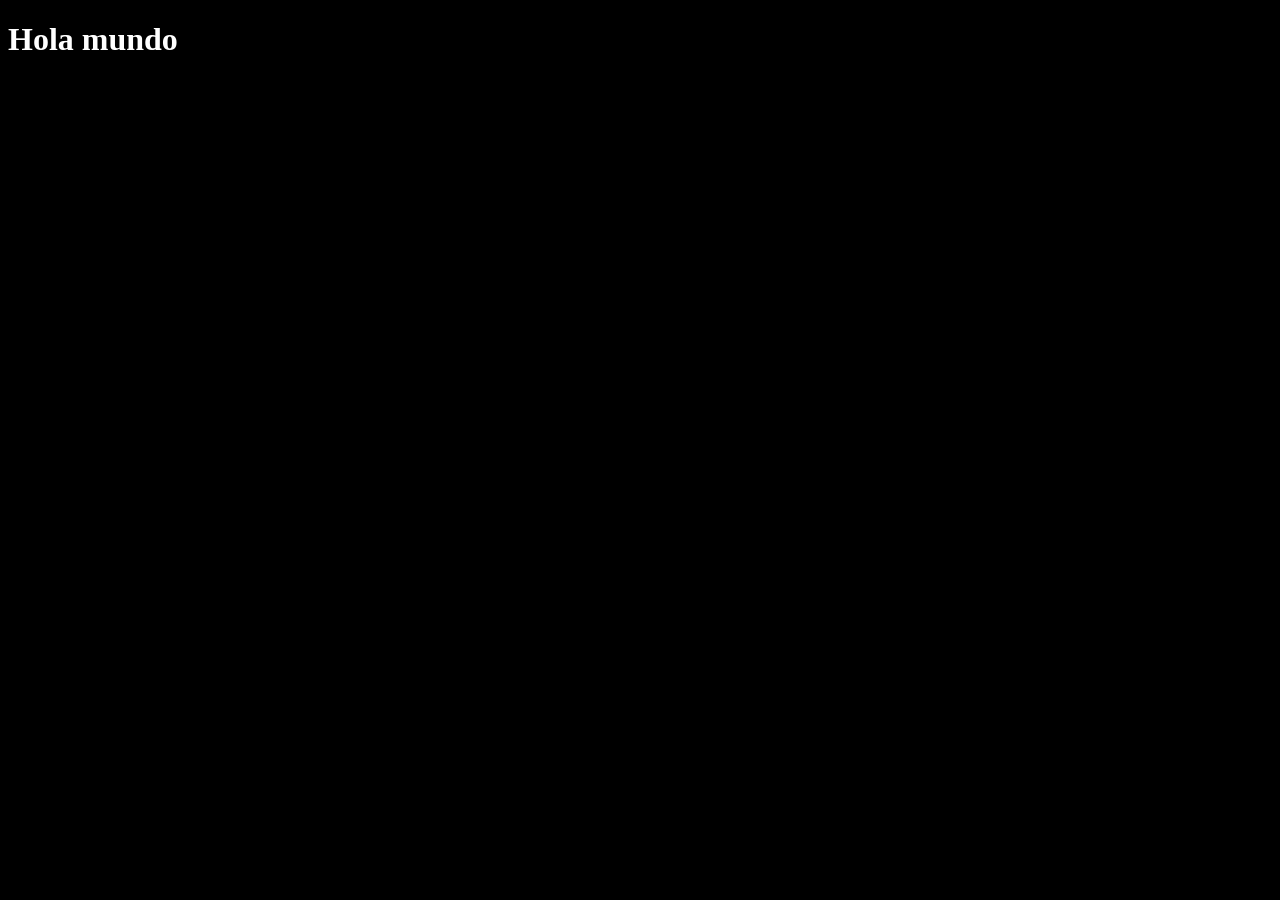
==== commit 66765546: "primer html" ====
--- a/index.html
+++ b/index.html
@@ -1,302 +1,21 @@
-<!doctype html>
-<html lang="en">
+<!DOCTYPE html>
+<html>
+	<head>
+		<meta charset="utf-8">
+		<meta name="viewport" content="width=device-width, initial-scale=1">
+		<title></title>
+		<style>
+			body{
+				background-color: black;
+				color:white;
+			}
+		</style>
+	</head>
+	<body>
 
-<head>
-    <meta charset="utf-8">
-    <meta http-equiv="x-ua-compatible" content="ie=edge">
-    <meta name="viewport" content="width=device-width, initial-scale=1">
-    <title>Rokstar - Creative One Page Portfolio Html Template</title>
-    <link rel="shortcut icon" type="image/png" href="assets/img/icon/favicon.ico.png" />
-    <!-- all css here -->
-    <link rel="stylesheet" href="assets/css/bootstrap.min.css" />
-    <link rel="stylesheet" href="assets/css/font-awesome.min.css" />
-    <link rel="stylesheet" href="assets/css/flaticon.css" />
-    <link rel="stylesheet" href="assets/css/magnific-popup.css" />
-    <link rel="stylesheet" href="assets/css/slicknav.min.css" />
-    <link rel="stylesheet" href="assets/css/typography.css" />
-    <link rel="stylesheet" href="assets/css/default-css.css" />
-    <link rel="stylesheet" href="assets/css/styles.css" />
-    <link rel="stylesheet" href="assets/css/responsive.css" />
-    <!-- modernizr css -->
-    <script src="assets/js/vendor/modernizr-2.8.3.min.js"></script>
-</head>
+		<h1>
+			Hola mundo
+		</h1>
 
-<body id="top">
-    <!--[if lt IE 8]>
-            <p class="browserupgrade">You are using an <strong>outdated</strong> browser. Please <a href="http://browsehappy.com/">upgrade your browser</a> to improve your experience.</p>
-        <![endif]-->
-    <!-- preloader area start -->
-    <div id="preloader">
-        <div class="loader_line"></div>
-    </div>
-    <!-- prealoader area end -->
-    <!-- header area start -->
-    <header>
-        <div class="header-area">
-            <div class="container">
-                <div class="row align-items-center">
-                    <div class="col-md-3 col-sm-12">
-                        <div class="logo">
-                            <a href="index.html"><img src="assets/img/icon/logo.png" alt="logo"></a>
-                        </div>
-                    </div>
-                    <div class="col-md-9 d-none d-md-block">
-                        <div class="main-menu">
-                            <nav class="nav-menu">
-                                <ul id="nav_menu">
-                                    <li class="active"><a data-hover="home" href="#home"><span>Home</span></a></li>
-                                    <li><a data-hover="about" href="#about"><span>About</span></a></li>
-                                    <li><a data-hover="portfolio" href="#portfolio"><span>Portfolio</span></a></li>
-                                    <li><a data-hover="contact" href="#contact"><span>Contact</span></a></li>
-                                </ul>
-                            </nav>
-                        </div>
-                    </div>
-                    <div class="col-sm-12 d-block d-md-none">
-                        <div class="responsive-menu-wrap"></div>
-                    </div>
-                </div>
-            </div>
-        </div>
-    </header>
-    <!-- header area end -->
-    <!-- slider area start -->
-    <section id="home" class="slider-area parallax" data-speed="3" data-bg-image="assets/img/bg/slider-bg.jpg">
-        <div class="container">
-            <div class="slider-content">
-                <h2 class="txtanim1"><span>I'm</span> <span>lucy</span> <span>Doe</span></h2>
-                <h4 class="txtanim1 delay1">
-                    <span>W</span>
-                    <span>e</span>
-                    <span>b</span>
-                    <span>D</span>
-                    <span>e</span>
-                    <span>v</span>
-                    <span>e</span>
-                    <span>l</span>
-                    <span>o</span>
-                    <span>p</span>
-                    <span>e</span>
-                    <span>r</span>
-                </h4>
-            </div>
-        </div>
-        <div class="white_svg svg_white">
-            <svg x="0px" y="0px" viewBox="0 186.5 1920 113.5">
-                <polygon points="0,300 655.167,210.5 1432.5,300 1920,198.5 1920,300 " />
-            </svg>
-        </div>
-        <div class="txtanim1 next-section">
-            <span><a href="#about">about us <strong><i class="fa fa-question-circle"></i></strong></a></span>
-        </div>
-    </section>
-    <!-- slider area end -->
-    <!-- about area strat -->
-    <section class="about-area" id="about">
-        <div class="container">
-            <div class="row align-items-center">
-                <div class="col-md-4">
-                    <div class="abt-left-thumb">
-                        <img src="assets/img/about/abt-left-thumb.jpg" alt="image">
-                    </div>
-                </div>
-                <div class="col-md-7 offset-md-1">
-                    <div class="abt-content">
-                        <div class="section-title">
-                            <h2 class="txt2_is_show">About Us</h2>
-                        </div>
-                        <p class="txt1-wrap"><span class="txt1">For instance, whenever I go back to the guest house during the morning to copy out the contract, these gentlemen are always still sitting there eating their breakfasts. I ought to just try that witht my boss; I'd get kicked out on the spot.</span></p>
-                        <p class="txt1-wrap"><span class="txt1">But who knows, maybe that would be the best thing for me. He'd fall right off his desk! And it's a funny sort of business to be sitting up there at your desk,</span> <span class="txt1">talking down at your subordinates. I ought to just try that witht my boss; I'd get kicked out on the spot. But who knows, maybe that would be the best thing for me. He'd fall right off his desk! And it's a funny sort of business to be sitting up there at your desk, talking down at your subordinates.</span></p>
-                        <div class="social-link">
-                            <h5>Share :</h5>
-                            <a href="#"><i class="fa fa-facebook"></i></a>
-                            <a href="#"><i class="fa fa-twitter"></i></a>
-                            <a href="#"><i class="fa fa-dribbble"></i></a>
-                            <a href="#"><i class="fa fa-linkedin"></i></a>
-                            <a href="#"><i class="fa fa-instagram"></i></a>
-                        </div>
-                    </div>
-                </div>
-            </div>
-        </div>
-    </section>
-    <!-- about area end -->
-    <!-- service area start -->
-    <div class="service-area pb--200">
-        <div class="container">
-            <div class="row">
-                <div class="col-md-4">
-                    <div class="single-service txt2_is_show">
-                        <div class="icon"><span class="flaticon-web-design"></span></div>
-                        <div class="srvc-content">
-                            <h4>Web Design</h4>
-                            <p>I ought to just try that with my boss; I'd get kicked out on the spot. But who knows, maybe that would be the best</p>
-                        </div>
-                    </div>
-                </div>
-                <div class="col-md-4">
-                    <div class="single-service txt2_is_show">
-                        <div class="icon"><span class="flaticon-settings"></span></div>
-                        <div class="srvc-content">
-                            <h4>Illustrator</h4>
-                            <p>I ought to just try that with my boss; I'd get kicked out on the spot. But who knows, maybe that would be the best</p>
-                        </div>
-                    </div>
-                </div>
-                <div class="col-md-4">
-                    <div class="single-service txt2_is_show">
-                        <div class="icon"><span class="flaticon-adobe"></span></div>
-                        <div class="srvc-content">
-                            <h4>Branding Identity</h4>
-                            <p>I ought to just try that with my boss; I'd get kicked out on the spot. But who knows, maybe that would be the best</p>
-                        </div>
-                    </div>
-                </div>
-            </div>
-        </div>
-        <div class="white_svg svg_gray">
-            <svg x="0px" y="0px" viewBox="0 186.5 1920 113.5">
-                <polygon points="0,300 655.167,210.5 1432.5,300 1920,198.5 1920,300 " />
-            </svg>
-        </div>
-    </div>
-    <!-- service area end -->
-    <!-- portfolio area start -->
-    <section class="fortfolio-area bg-gray pt--100 pb--200" id="portfolio">
-        <div class="container">
-            <div class="section-title">
-                <h2 class="txt2_is_show">Our Portfolio</h2>
-            </div>
-            <div class="fortfolio-filter">
-                <button class="active" data-filter="*">All</button>
-                <button data-filter=".web">Web Design</button>
-                <button data-filter=".design">Graphics Design</button>
-                <button data-filter=".marketing">Marketing</button>
-            </div>
-            <div class="portfolio-masonary row" id="container">
-                <div class="prt-grid marketing design col-md-4 col-sm-6">
-                    <div class="prt-item">
-                        <a class="expand-video" href="https://www.youtube.com/watch?v=eDiA1p5DlLg">
-                            <span class="flaticon-play-button"></span>
-                            <img src="assets/img/portfolio/img1.jpg" alt="image">
-                        </a>
-                    </div>
-                </div>
-                <div class="prt-grid marketing web col-md-4 col-sm-6">
-                    <div class="prt-item">
-                        <a class="expand-img" href="assets/img/portfolio/img2.jpg"><img src="assets/img/portfolio/img2.jpg" alt="image"></a>
-                    </div>
-                </div>
-                <div class="prt-grid col-md-4 col-sm-6">
-                    <div class="prt-item">
-                        <a class="expand-img" href="assets/img/portfolio/img3.jpg"><img src="assets/img/portfolio/img3.jpg" alt="image"></a>
-                    </div>
-                </div>
-                <div class="prt-grid design marketing col-md-4 col-sm-6">
-                    <div class="prt-item">
-                        <a class="expand-img" href="assets/img/portfolio/img4.jpg"><img src="assets/img/portfolio/img4.jpg" alt="image"></a>
-                    </div>
-                </div>
-                <div class="prt-grid web design col-md-4 col-sm-6">
-                    <div class="prt-item">
-                        <a class="expand-img" href="assets/img/portfolio/img5.jpg"><img src="assets/img/portfolio/img5.jpg" alt="image"></a>
-                    </div>
-                </div>
-                <div class="prt-grid design marketing col-md-4 col-sm-6">
-                    <div class="prt-item">
-                        <a class="expand-img" href="assets/img/portfolio/img6.jpg"><img src="assets/img/portfolio/img6.jpg" alt="image"></a>
-                    </div>
-                </div>
-            </div>
-        </div>
-        <div class="white_svg svg_white">
-            <svg x="0px" y="0px" viewBox="0 186.5 1920 113.5">
-                <polygon points="0,300 655.167,210.5 1432.5,300 1920,198.5 1920,300 " />
-            </svg>
-        </div>
-    </section>
-    <!-- portfolio area end -->
-    <!-- contact area start -->
-    <section class="contact-area ptb--100" id="contact">
-        <div class="container">
-            <div class="section-title">
-                <h2 class="txt2_is_show">Get In Tuch</h2>
-            </div>
-            <div class="row">
-                <div class="col-md-5">
-                    <div class="cnt-left">
-                        <ul>
-                            <li>100 Main St, Blacktown NSW 2148, <span class="ct-break">Australia</span></li>
-                            <li>support@bold.com, info@youremail.com</li>
-                            <li>+256-4516-556, +(257) 56812749</li>
-                        </ul>
-                        <div class="social-link">
-                            <h5>Share :</h5>
-                            <a href="#"><i class="fa fa-facebook"></i></a>
-                            <a href="#"><i class="fa fa-twitter"></i></a>
-                            <a href="#"><i class="fa fa-dribbble"></i></a>
-                            <a href="#"><i class="fa fa-linkedin"></i></a>
-                            <a href="#"><i class="fa fa-instagram"></i></a>
-                        </div>
-                    </div>
-                </div>
-                <div class="col-md-7">
-                    <div class="contact-form">
-                        <div class="screen-reader-response"></div>
-                        <form action="mail.php" id="cf">
-                            <div class="row">
-                                <div class="col-md-6">
-                                    <input type="text" id="name" name="name" placeholder="Name Here*">
-                                </div>
-                                <div class="col-md-6">
-                                    <input type="email" id="email" name="email" placeholder="Email Here*">
-                                </div>
-                            </div>
-                            <textarea name="msg" id="msg" placeholder="Message Here*"></textarea>
-                            <div class="form-submit">
-                                <button type="submit" name="submit" id="cnt_submit">Send Message <i class="fa fa-long-arrow-right"></i></button>
-                            </div>
-                        </form>
-                    </div>
-                </div>
-            </div>
-        </div>
-    </section>
-    <!-- contact area end -->
-    <!-- footer area start -->
-    <footer>
-        <div class="footer-area bg-gray">
-            <div class="container">
-                <div class="row align-items-center">
-                    <div class="col-md-6 col-sm-4">
-                        <div class="flogo">
-                            <a href="index.html"><img src="assets/img/icon/flogo.png" alt="logo"></a>
-                        </div>
-                    </div>
-                    <div class="col-md-6 col-sm-8">
-                        <div class="copyright">
-                            <p>@Copyright By <span>Codexfusion</span></p>
-                        </div>
-                    </div>
-                </div>
-                <div class="go-to-top">
-                    <a href="#top"><i class="fa fa-angle-up"></i></a>
-                </div>
-            </div>
-        </div>
-    </footer>
-    <!-- footer area end -->
-    <!-- jquery latest version -->
-    <script src="assets/js/vendor/jquery-3.2.0.min.js"></script>
-    <!-- bootstrap 4 js -->
-    <script src="assets/js/bootstrap.min.js"></script>
-    <!-- others plugins -->
-    <script src="assets/js/jquery.slicknav.min.js"></script>
-    <script src="assets/js/jquery.magnific-popup.min.js"></script>
-    <script src="assets/js/imagesloaded.pkgd.min.js"></script>
-    <script src="assets/js/isotope.pkgd.min.js"></script>
-    <script src="assets/js/plugins.js"></script>
-    <script src="assets/js/scripts.js"></script>
-</body>
-
+	</body>
 </html>
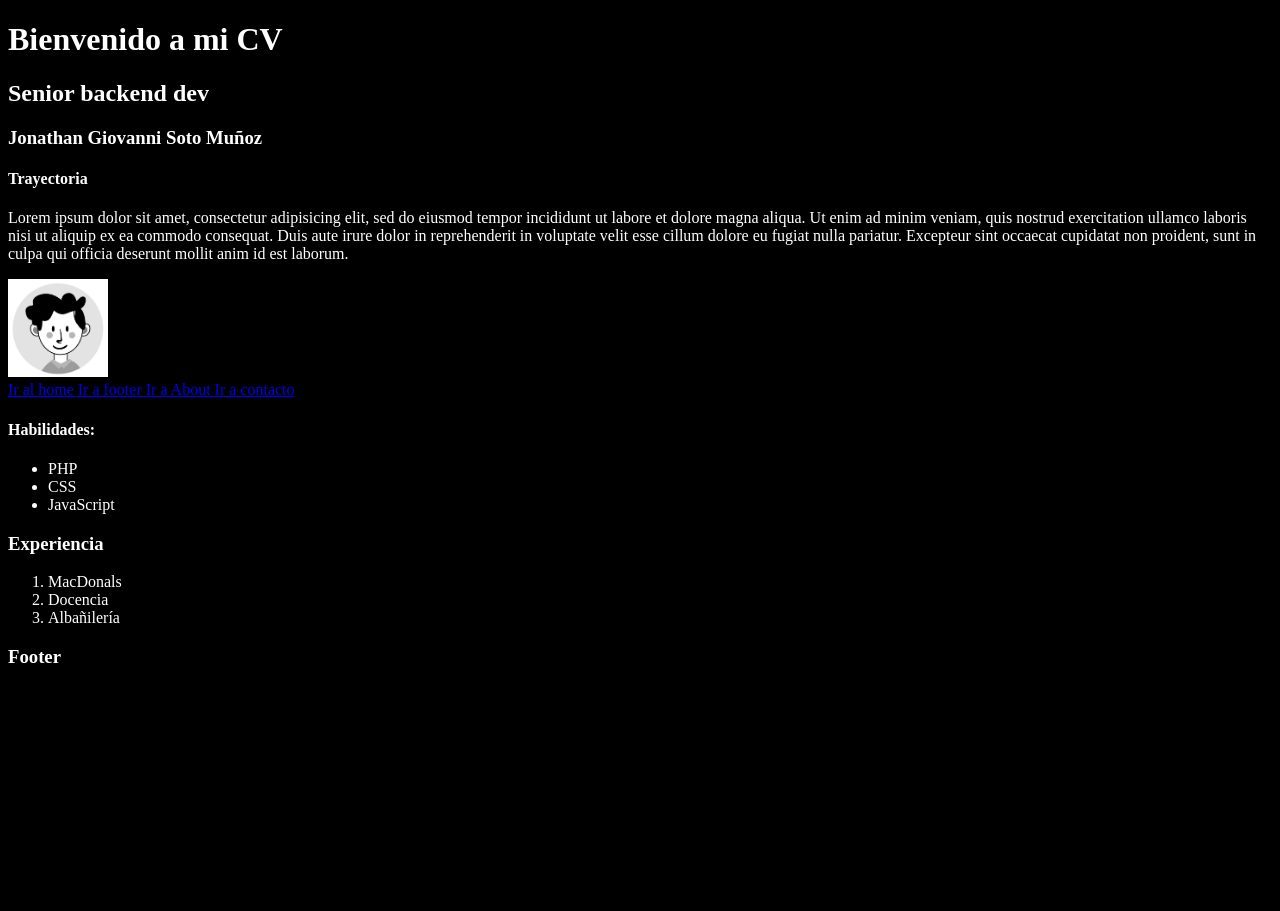
==== commit 59cc27f0: "home, contact" ====
--- a/index.html
+++ b/index.html
@@ -1,9 +1,12 @@
-<!DOCTYPE html>
+<!DOCTYPE html> <!-- convierte un html en html5 -->
+
 <html>
 	<head>
 		<meta charset="utf-8">
 		<meta name="viewport" content="width=device-width, initial-scale=1">
-		<title></title>
+		<title>
+			Hola perro
+		</title>
 		<style>
 			body{
 				background-color: black;
@@ -13,9 +16,110 @@
 	</head>
 	<body>
 
+
+
 		<h1>
-			Hola mundo
+			Bienvenido a mi CV
 		</h1>
 
+		<h2>
+			Senior backend dev 
+		</h2>
+
+		<h3>
+			Jonathan Giovanni Soto Muñoz
+		</h3>
+
+		<h4>
+			Trayectoria
+		</h4>
+
+		<p>
+			Lorem ipsum dolor sit amet, consectetur adipisicing elit, sed do eiusmod
+			tempor incididunt ut labore et dolore magna aliqua. Ut enim ad minim veniam,
+			quis nostrud exercitation ullamco laboris nisi ut aliquip ex ea commodo
+			consequat. Duis aute irure dolor in reprehenderit in voluptate velit esse
+			cillum dolore eu fugiat nulla pariatur. Excepteur sint occaecat cupidatat non
+			proident, sunt in culpa qui officia deserunt mollit anim id est laborum.
+		</p>
+
+		<img width="100" src="h.png" alt="foto de perfil">
+
+		<div id="enlaces"> 
+
+			<a href="index.html">
+				Ir al home 
+			</a>
+
+			<a href="#footer">
+				Ir a footer
+			</a>
+
+			<a href="about.html">
+				Ir a About 
+			</a>
+
+			<a href="contact.html">
+				Ir a contacto
+			</a>
+
+		</div>
+
+		<h4>
+			Habilidades:
+		</h4>
+
+		<div id="listas" >	 
+
+			<ul>
+				<li>
+					PHP
+				</li>
+				<li>
+					CSS
+				</li>
+				<li>
+					JavaScript
+				</li>
+			</ul>
+
+			<h3>
+				Experiencia
+			</h3>
+
+			<ol>
+				<li>
+					MacDonals
+				</li>
+				<li>
+					Docencia
+				</li>
+				<li>
+					Albañilería
+				</li>
+			</ol>
+
+		</div>
+
+		<div id="footer">
+			 
+			<h3>
+			 	Footer
+			</h3>
+
+		</div>
+
+		<br><br><br><br><br><br><br><br><br><br><br><br>
+
 	</body>
-</html>+</html>
+
+
+
+
+
+
+
+
+
+
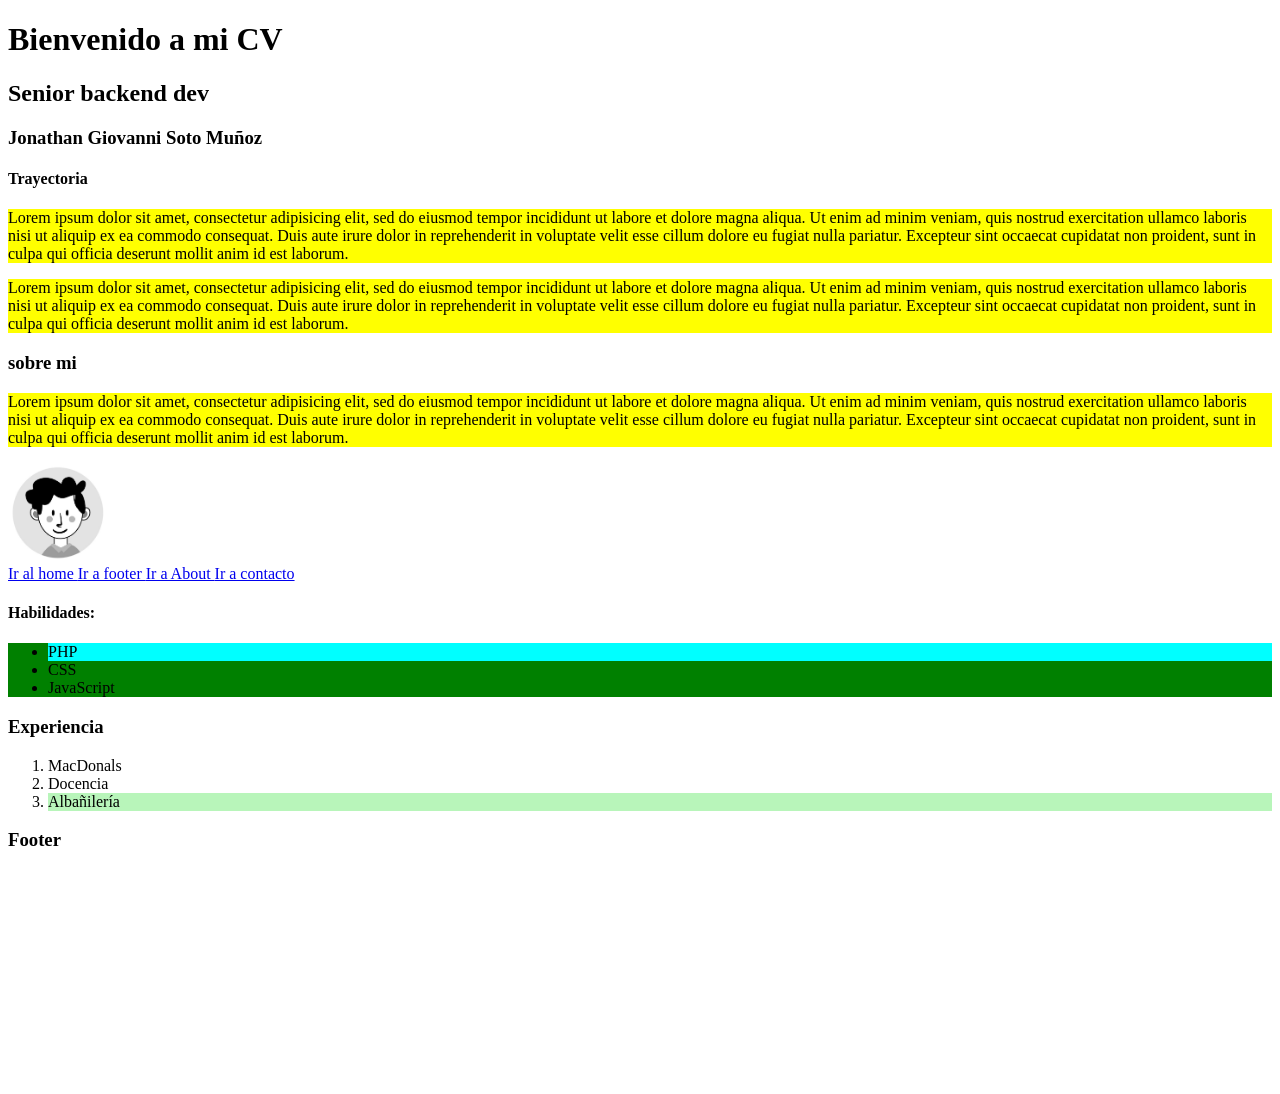
==== commit 464197fe: "idk" ====
--- a/index.html
+++ b/index.html
@@ -7,18 +7,13 @@
 		<title>
 			Hola perro
 		</title>
-		<style>
-			body{
-				background-color: black;
-				color:white;
-			}
-		</style>
+		<link rel="stylesheet" type="text/css" href="public/css/style.css">
 	</head>
 	<body>
 
 
 
-		<h1>
+		<h1 id="title">
 			Bienvenido a mi CV
 		</h1>
 
@@ -35,6 +30,28 @@
 		</h4>
 
 		<p>
+			Lorem ipsum dolor sit amet, consectetur adipisicing elit, sed do eiusmod
+			tempor incididunt ut labore et dolore magna aliqua. Ut enim ad minim veniam,
+			quis nostrud exercitation ullamco laboris nisi ut aliquip ex ea commodo
+			consequat. Duis aute irure dolor in reprehenderit in voluptate velit esse
+			cillum dolore eu fugiat nulla pariatur. Excepteur sint occaecat cupidatat non
+			proident, sunt in culpa qui officia deserunt mollit anim id est laborum.
+		</p>
+
+		<p>
+			Lorem ipsum dolor sit amet, consectetur adipisicing elit, sed do eiusmod
+			tempor incididunt ut labore et dolore magna aliqua. Ut enim ad minim veniam,
+			quis nostrud exercitation ullamco laboris nisi ut aliquip ex ea commodo
+			consequat. Duis aute irure dolor in reprehenderit in voluptate velit esse
+			cillum dolore eu fugiat nulla pariatur. Excepteur sint occaecat cupidatat non
+			proident, sunt in culpa qui officia deserunt mollit anim id est laborum.
+		</p>
+
+		<h3 class="my_parag">
+			sobre mi
+		</h3>
+
+		<p class="my_parag">
 			Lorem ipsum dolor sit amet, consectetur adipisicing elit, sed do eiusmod
 			tempor incididunt ut labore et dolore magna aliqua. Ut enim ad minim veniam,
 			quis nostrud exercitation ullamco laboris nisi ut aliquip ex ea commodo
--- a/public/css/style.css
+++ b/public/css/style.css
@@ -0,0 +1,26 @@
+p{
+	background-color: yellow;
+}
+
+.my_parag:hover{
+	background-color: red;
+	color:white;
+}
+
+ul{
+	background-color: green;
+
+}
+
+ul li:first-child{
+	background-color: cyan;
+
+}
+
+ol li:last-child{
+	background-color: #B8F5BA;
+}
+
+#title{
+
+}
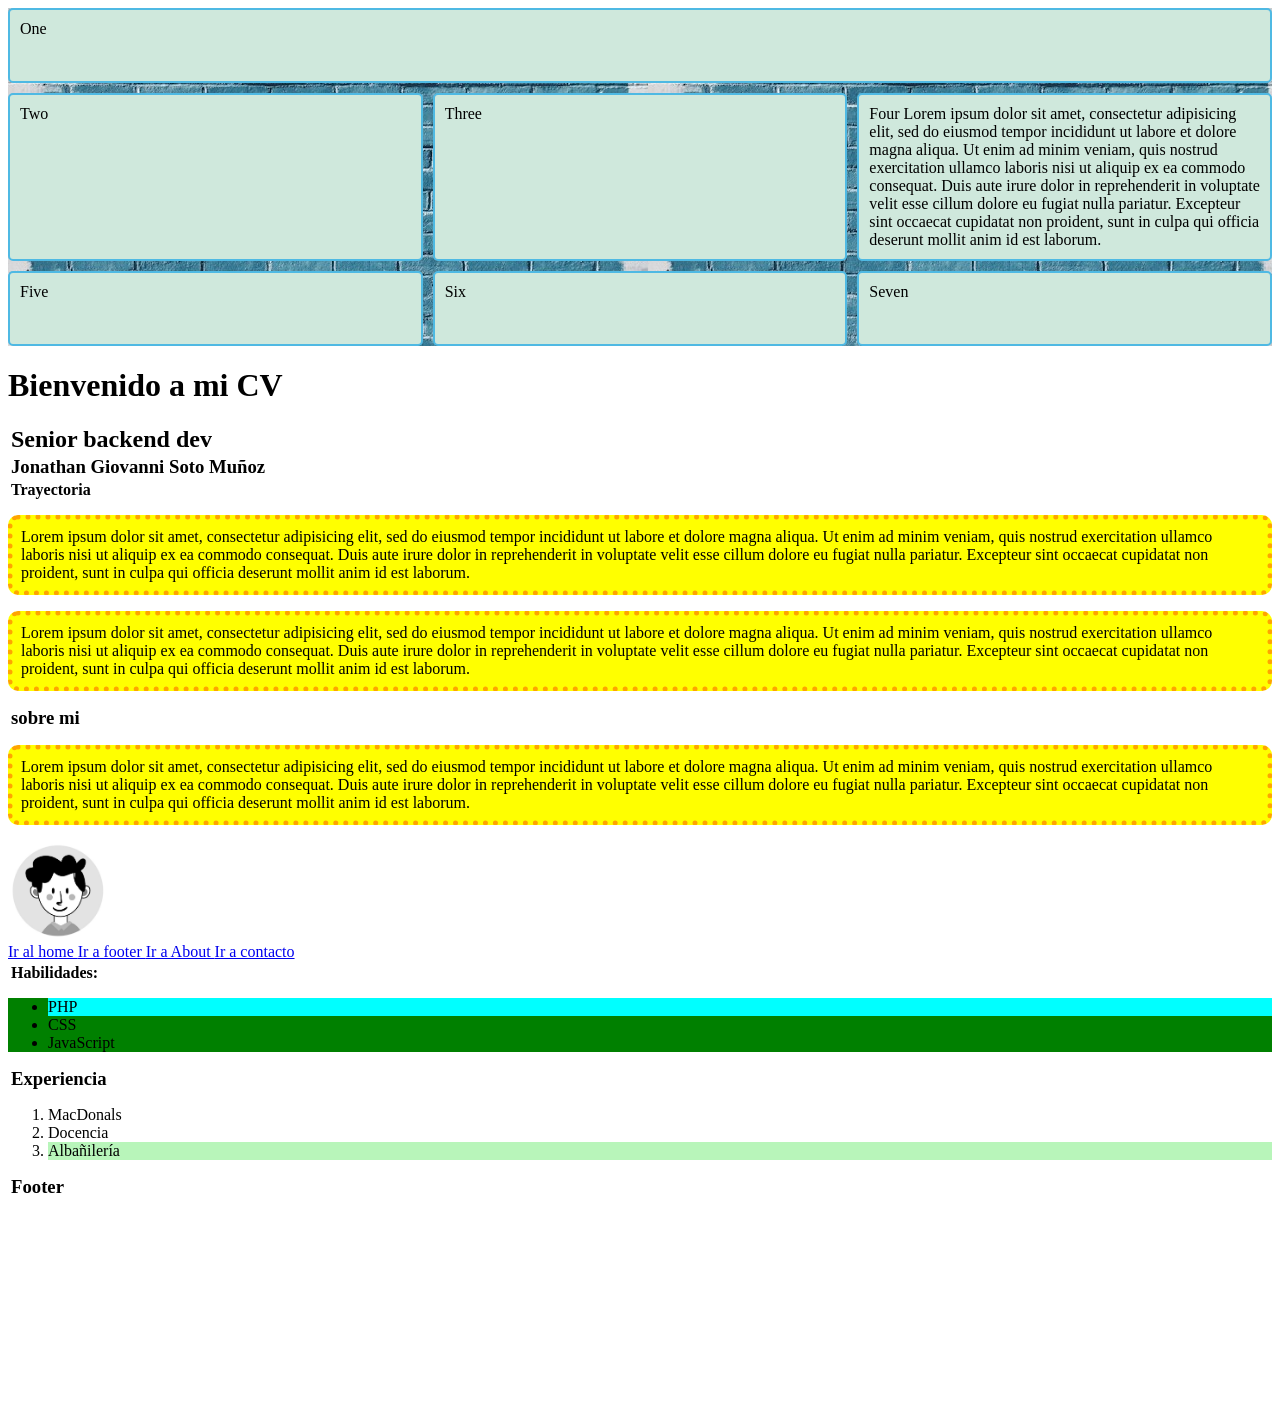
==== commit 27c8109d: "grid" ====
--- a/index.html
+++ b/index.html
@@ -11,7 +11,24 @@
 	</head>
 	<body>
 
+		<div class="container">
 
+		  <div class="one">
+		  	One
+		  </div>
+		  <div>Two</div>
+		  <div>Three</div>
+		  <div>Four Lorem ipsum dolor sit amet, consectetur adipisicing elit, sed do eiusmod
+		  tempor incididunt ut labore et dolore magna aliqua. Ut enim ad minim veniam,
+		  quis nostrud exercitation ullamco laboris nisi ut aliquip ex ea commodo
+		  consequat. Duis aute irure dolor in reprehenderit in voluptate velit esse
+		  cillum dolore eu fugiat nulla pariatur. Excepteur sint occaecat cupidatat non
+		  proident, sunt in culpa qui officia deserunt mollit anim id est laborum.</div>
+		  <div>Five</div>
+		  <div>Six</div>
+		  <div>Seven</div>
+
+		</div>
 
 		<h1 id="title">
 			Bienvenido a mi CV
@@ -28,6 +45,8 @@
 		<h4>
 			Trayectoria
 		</h4>
+
+
 
 		<p>
 			Lorem ipsum dolor sit amet, consectetur adipisicing elit, sed do eiusmod
--- a/public/css/style.css
+++ b/public/css/style.css
@@ -1,5 +1,35 @@
 p{
 	background-color: yellow;
+	border: 5px dotted orange;
+	border-radius: 10px;
+	padding: 8px;
+}
+
+.container > div {
+  border-radius: 5px;
+  padding: 10px;
+  background-color: rgb(207 232 220);
+  border: 2px solid rgb(79 185 227);
+}
+
+.one{
+
+	grid-column: 1 / 4;
+	grid-row: 1;
+}
+
+.container{
+
+	display: grid;
+	grid-template-columns: repeat(3, 1fr);;
+	/*grid-template-rows: 100px;*/
+	grid-auto-rows: minmax(75px, auto);
+	gap: 10px;
+
+}
+
+h2, h3, h4{
+	margin: 3px;
 }
 
 .my_parag:hover{
@@ -23,4 +53,18 @@
 
 #title{
 
-}+}
+
+
+.container{
+
+	background-image: url('../img/wall_backbroudn.jpg');
+	background-repeat: repeat;
+	/*background-position: center;*/
+}
+
+
+
+
+
+
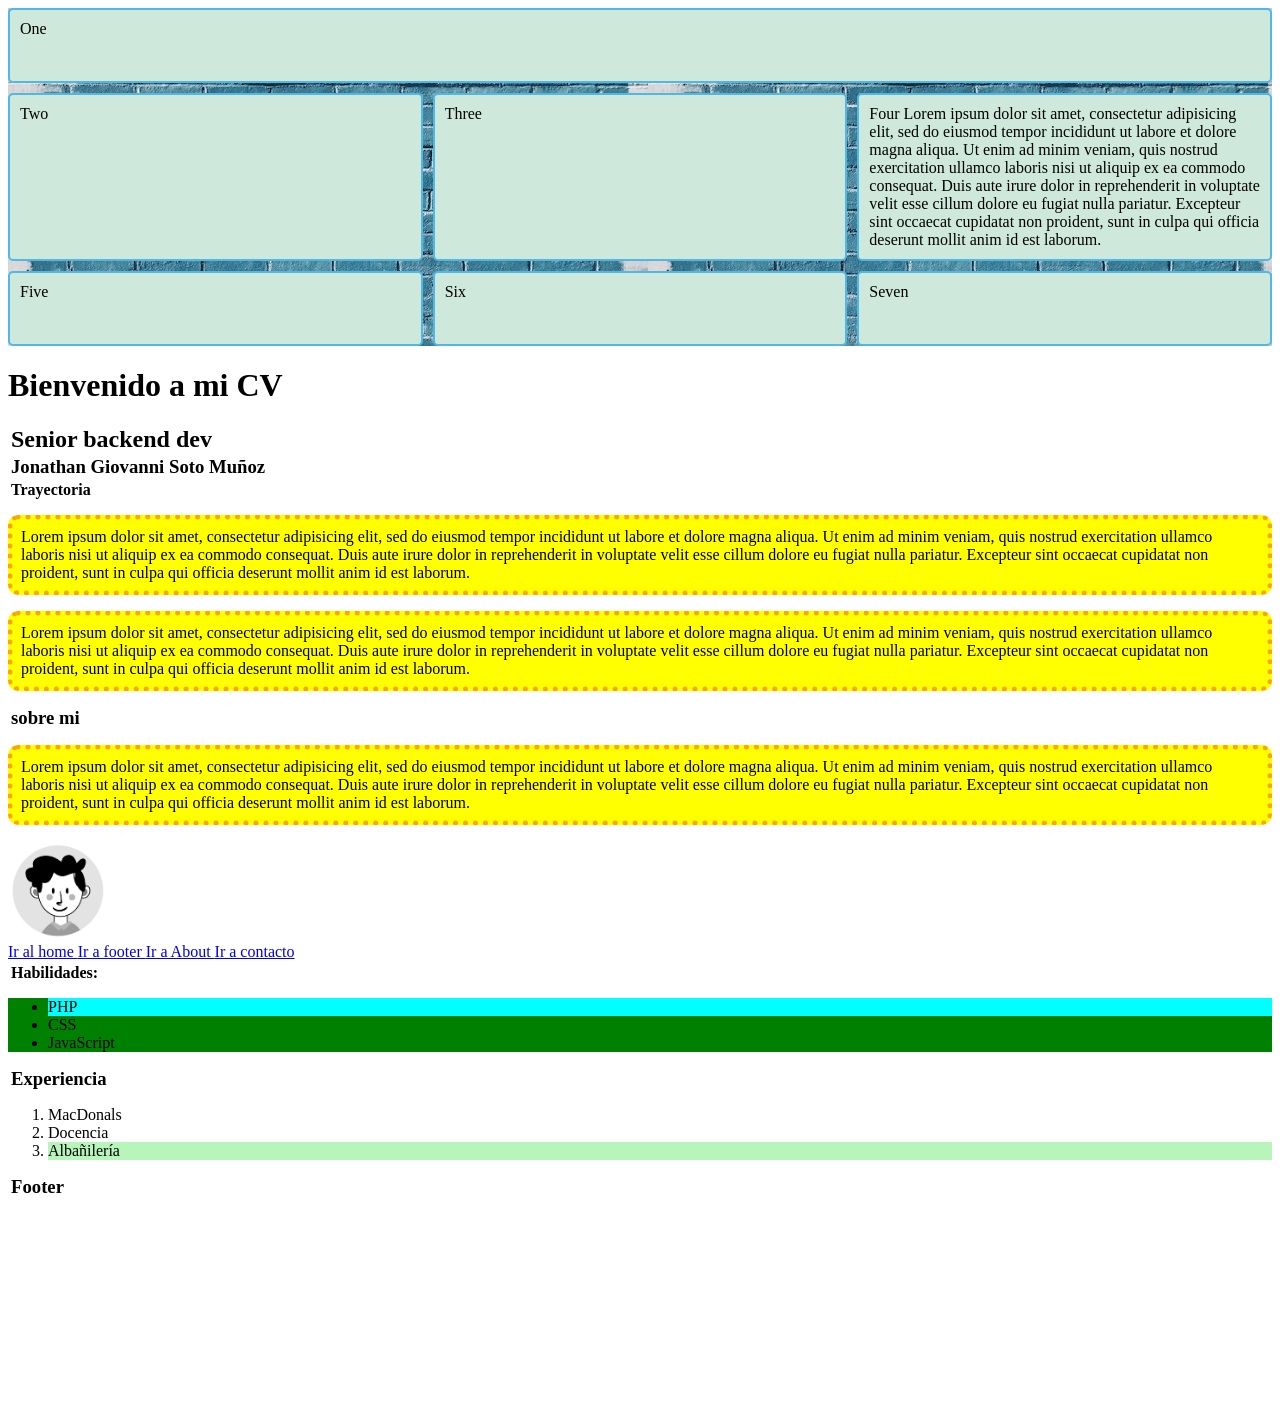
==== commit b5da8b42: "i dont know" ====
--- a/index.html
+++ b/index.html
@@ -148,6 +148,37 @@
 		<br><br><br><br><br><br><br><br><br><br><br><br>
 
 	</body>
+	<script>
+
+				
+		var user = 0;  
+
+		let Nombre = "Juan";
+
+		if (true){
+			console.log("Holas")
+			var nombre = "juan";
+		}
+
+		let resultado = parseInt("5")+2;
+
+
+		console.log(typeof(nombre))
+
+		console.log(nombre,Nombre)
+
+		
+
+		/*asdads
+		asd
+		asd*/
+		//hola 
+
+	</script>
+	<script>
+		console.log(user)
+		console.log(nombre)
+	</script>
 </html>
 
 
--- a/public/css/style.css
+++ b/public/css/style.css
@@ -30,6 +30,11 @@
 
 h2, h3, h4{
 	margin: 3px;
+}
+
+.my_parag{
+	position: sticky;
+	top: 30px;
 }
 
 .my_parag:hover{
